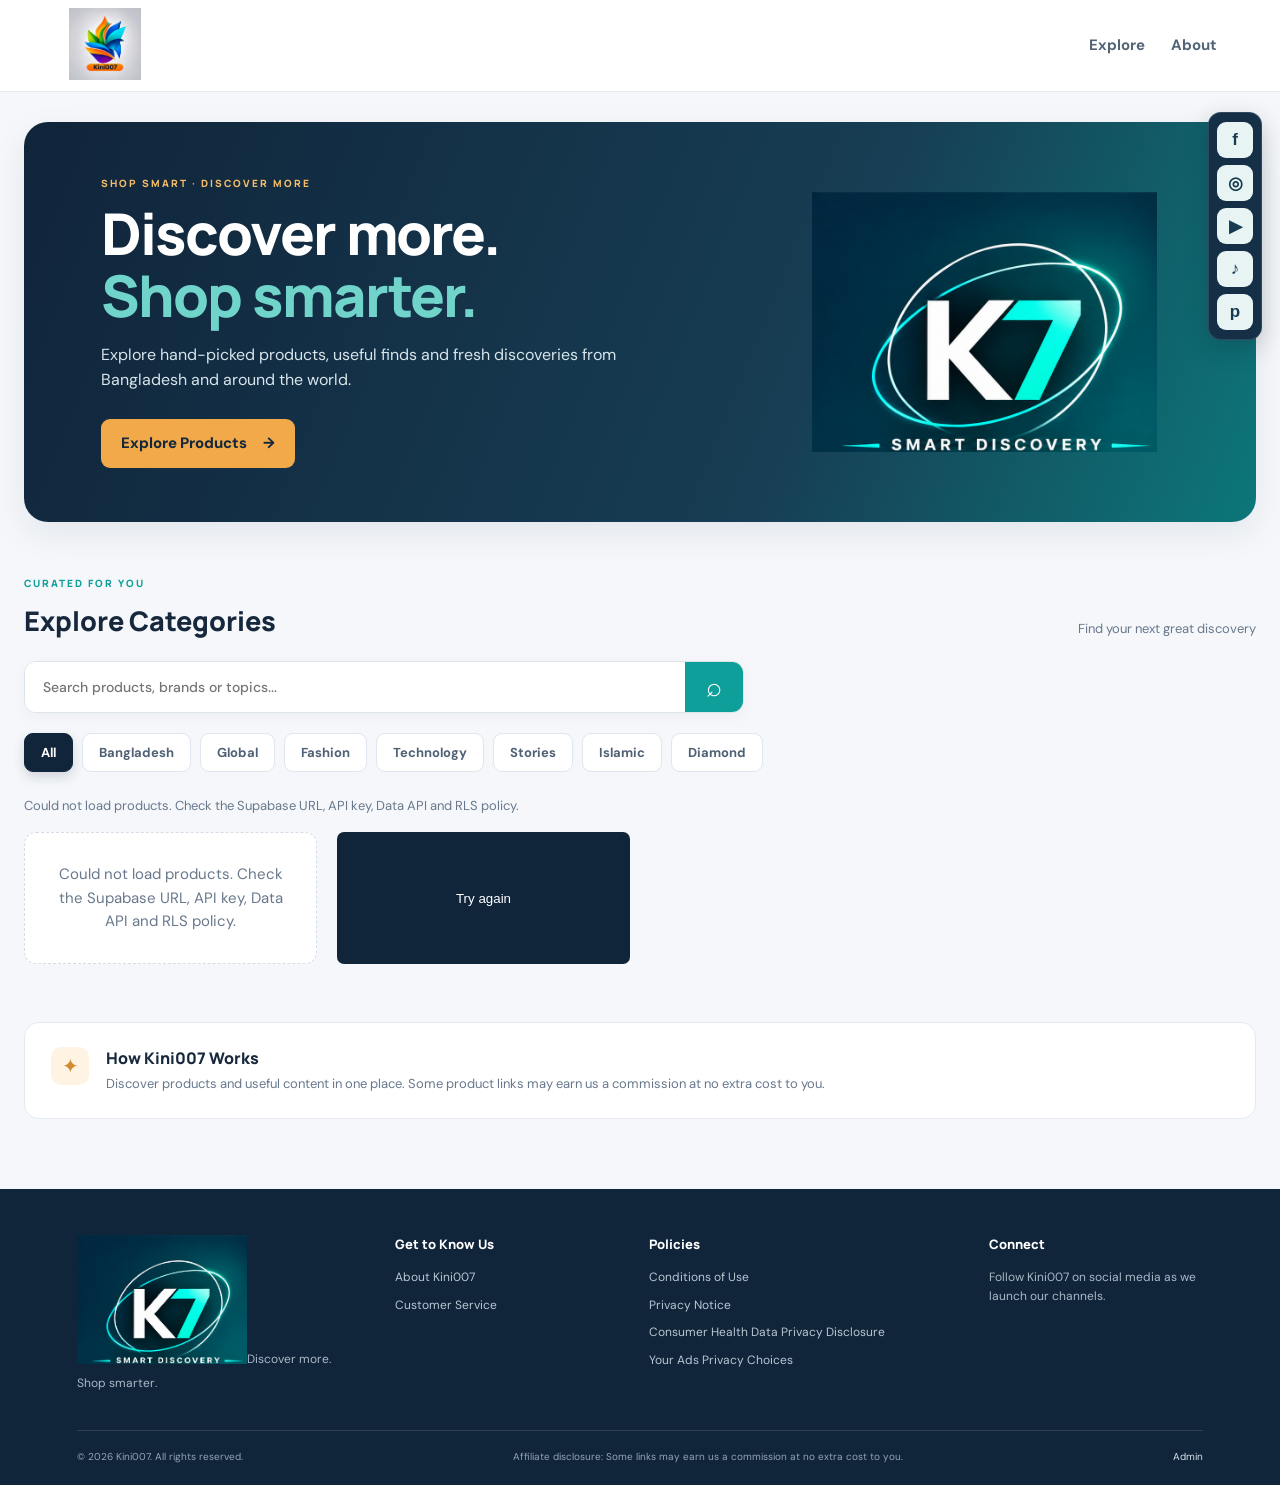
==== index.html @ abf1314f "Update Kini007 K7 branding" ====
<!doctype html>
<html lang="en">
<head>
<meta charset="utf-8">
<meta name="viewport" content="width=device-width,initial-scale=1">
<meta name="theme-color" content="#10243a">
<meta name="description" content="Kini007 — discover products, deals and useful finds from Bangladesh and around the world.">
<link rel="manifest" href="manifest.json">
<link rel="icon" href="icon.svg" type="image/svg+xml">
<link rel="stylesheet" href="style.css">
<title>Kini007 | Smart Discovery</title>
<meta name="robots" content="index, follow">
<link rel="canonical" href="https://titu007123.github.io/kini007/">
<meta property="og:type" content="website">
<meta property="og:title" content="Kini007 | Smart Discovery">
<meta property="og:description" content="Discover more. Shop smarter.">
<meta property="og:url" content="https://titu007123.github.io/kini007/">
<meta property="og:site_name" content="Kini007">
<meta name="twitter:card" content="summary">
<meta name="twitter:title" content="Kini007 | Smart Discovery">
<meta name="twitter:description" content="Discover more. Shop smarter.">
</head>
<body>
<header class="topbar">
  <a class="brand" href="#" aria-label="Kini007 Home">
    <img class="brand-logo" src="logo.png" alt="Kini007">
    <span class="brand-tagline">SMART DISCOVERY</span>
  </a>
  <div class="header-actions">
    <a class="header-link" href="#discover">Explore</a>
    <a class="header-link" href="#footer">About</a>
    <button id="installBtn" class="install" hidden>Install App</button>
  </div>
</header>

<section class="hero">
  <div class="hero-copy">
    <p class="eyebrow">SHOP SMART · DISCOVER MORE</p>
    <h1>Discover more.<br><span>Shop smarter.</span></h1>
    <p>Explore hand-picked products, useful finds and fresh discoveries from Bangladesh and around the world.</p>
    <a class="hero-cta" href="#discover">Explore Products <span aria-hidden="true">→</span></a>
  </div>
  <div class="hero-art" aria-label="Kini007 primary K7 logo">
    <img class="hero-primary-logo" src="primary-logo.png" alt="K7 — Smart Discovery">
  </div>
</section>

<main id="discover" class="content-shell">
  <div class="section-head">
    <div><p class="eyebrow">CURATED FOR YOU</p><h2>Explore Categories</h2></div>
    <span class="section-note">Find your next great discovery</span>
  </div>
  <div class="searchrow">
    <input id="search" type="search" placeholder="Search products, brands or topics..." aria-label="Search products">
    <button id="searchBtn" aria-label="Search">⌕</button>
  </div>
  <nav class="tabs" aria-label="Product categories">
    <button class="tab active" data-cat="all">All</button>
    <button class="tab" data-cat="bd">Bangladesh</button>
    <button class="tab" data-cat="global">Global</button>
    <button class="tab" data-cat="fashion">Fashion</button>
    <button class="tab" data-cat="tech">Technology</button>
    <button class="tab" data-cat="stories">Stories</button>
    <button class="tab" data-cat="islamic">Islamic</button>
    <button class="tab" data-cat="diamond">Diamond</button>
  </nav>
  <p id="dataStatus" class="data-status" role="status" aria-live="polite">Loading products…</p>
  <p id="resultCount" class="result-count" aria-live="polite"></p>
  <div id="grid" class="grid"></div>

  <section id="ebaySection" class="ebay-section" hidden>
    <div class="section-head"><div><p class="eyebrow">GLOBAL MARKETPLACE</p><h2>Products found on eBay</h2></div></div>
    <p id="ebayStatus" class="data-status" role="status" aria-live="polite"></p>
    <div id="ebayGrid" class="grid"></div>
  </section>

  <section class="notice">
    <div class="notice-icon">✦</div>
    <div><h3>How Kini007 Works</h3><p>Discover products and useful content in one place. Some product links may earn us a commission at no extra cost to you.</p></div>
  </section>
</main>

<aside class="social-rail" aria-label="Kini007 social media">
  <span class="social-label">FOLLOW US</span>
  <a class="social-icon facebook" href="#" aria-label="Facebook — coming soon" title="Facebook — coming soon">f</a>
  <a class="social-icon instagram" href="#" aria-label="Instagram — coming soon" title="Instagram — coming soon">◎</a>
  <a class="social-icon youtube" href="#" aria-label="YouTube — coming soon" title="YouTube — coming soon">▶</a>
  <a class="social-icon tiktok" href="#" aria-label="TikTok — coming soon" title="TikTok — coming soon">♪</a>
  <a class="social-icon pinterest" href="#" aria-label="Pinterest — coming soon" title="Pinterest — coming soon">p</a>
</aside>

<footer id="footer" class="site-footer">
  <div class="footer-main">
    <div class="footer-brand"><img src="primary-logo.png" alt="Kini007 Primary Logo"><span>Discover more. Shop smarter.</span></div>
    <div class="footer-column"><h3>Get to Know Us</h3><a href="#footer">About Kini007</a><a href="#footer">Customer Service</a></div>
    <div class="footer-column"><h3>Policies</h3><a href="#footer">Conditions of Use</a><a href="#footer">Privacy Notice</a><a href="#footer">Consumer Health Data Privacy Disclosure</a><a href="#footer">Your Ads Privacy Choices</a></div>
    <div class="footer-column"><h3>Connect</h3><p>Follow Kini007 on social media as we launch our channels.</p></div>
  </div>
  <div class="footer-bottom">
    <span>© <span id="year"></span> Kini007. All rights reserved.</span>
    <span>Affiliate disclosure: Some links may earn us a commission at no extra cost to you.</span>
    <a href="admin.html" class="admin-entry">Admin</a>
  </div>
</footer>

<script src="supabase-config.js"></script>
<script src="app.js"></script>
</body></html>
---- style.css ----
@import url('https://fonts.googleapis.com/css2?family=DM+Sans:wght@400;500;600;700;800&family=Manrope:wght@500;600;700;800&display=swap');
:root{--ink:#17283d;--muted:#68788c;--navy:#10243a;--teal:#0e9f9a;--gold:#f2a94a;--paper:#f5f7fa;--line:#e4eaf0;--shadow:0 12px 34px rgba(16,36,58,.08)}
*{box-sizing:border-box}html{scroll-behavior:smooth}body{margin:0;background:var(--paper);color:var(--ink);font:15px/1.55 'DM Sans',Arial,sans-serif}a{color:inherit;text-decoration:none}
.topbar{height:92px;padding:10px clamp(20px,5vw,76px);display:flex;align-items:center;justify-content:space-between;background:#fff;border-bottom:1px solid var(--line)}.brand{display:flex;flex-direction:column;align-items:flex-start}.brand-logo{width:88px;height:62px;object-fit:contain}.brand-tagline{font:800 9px Manrope,sans-serif;letter-spacing:2.4px;color:var(--navy)}.header-actions{display:flex;gap:26px;align-items:center}.header-link{font-weight:700;color:#536477}.header-link:hover{color:var(--teal)}.install{border:0;border-radius:9px;padding:11px 17px;background:var(--navy);color:#fff;font-weight:700}
.hero{min-height:365px;margin:30px auto 54px;width:min(1320px,calc(100% - 48px));border-radius:24px;background:linear-gradient(112deg,#10243a,#173e54 64%,#0c7779);color:#fff;padding:54px clamp(28px,6vw,78px);display:flex;align-items:center;justify-content:space-between;position:relative;overflow:hidden;box-shadow:var(--shadow)}.hero-copy{max-width:620px;position:relative;z-index:2}.eyebrow{font:800 10px Manrope,sans-serif;letter-spacing:2px;color:var(--teal);margin:0 0 12px}.hero .eyebrow{color:#f6bd69}.hero h1{font:800 clamp(34px,4.5vw,58px)/1.08 Manrope,sans-serif;letter-spacing:-1.8px;margin:0 0 17px}.hero h1 span{color:#71d4ca}.hero-copy>p:not(.eyebrow){font-size:16px;color:#d8e5eb;max-width:540px;margin:0 0 26px}.hero-cta{display:inline-flex;gap:16px;padding:13px 20px;border-radius:9px;background:var(--gold);color:#14283b;font-weight:800}.hero-art{width:330px;height:250px;position:relative;display:grid;place-items:center;flex-shrink:0}.hero-mark{font:800 140px Manrope,sans-serif;color:rgba(255,255,255,.14);letter-spacing:-12px}.hero-mark span{color:rgba(105,218,205,.28)}.hero-caption{position:absolute;bottom:18px;font:800 10px Manrope,sans-serif;letter-spacing:4px;color:rgba(255,255,255,.45)}.hero-orbit{position:absolute;border:1px solid rgba(255,255,255,.15);border-radius:50%;transform:rotate(-25deg)}.orbit-one{width:260px;height:150px}.orbit-two{width:210px;height:220px;transform:rotate(35deg)}
.content-shell{width:min(1320px,calc(100% - 48px));margin:0 auto 70px}.section-head{display:flex;align-items:end;justify-content:space-between;margin-bottom:18px}.section-head h2{font:800 27px Manrope,sans-serif;margin:0}.section-note{color:var(--muted);font-size:13px}.searchrow{display:flex;max-width:720px;margin:22px 0 20px;background:#fff;border:1px solid #dce4eb;border-radius:12px;overflow:hidden;box-shadow:0 4px 14px rgba(16,36,58,.04)}.searchrow input{flex:1;min-width:0;border:0;outline:0;padding:16px 18px;font:500 14px 'DM Sans',sans-serif}.searchrow button{width:58px;border:0;background:var(--teal);color:white;font-size:27px;cursor:pointer}.tabs{display:flex;gap:9px;flex-wrap:wrap;margin:0 0 24px}.tab{border:1px solid #dfe6ed;background:#fff;color:#506176;border-radius:9px;padding:10px 16px;font:700 13px 'DM Sans',sans-serif;cursor:pointer}.tab.active{background:var(--navy);border-color:var(--navy);color:#fff;box-shadow:0 5px 12px rgba(16,36,58,.16)}.data-status,.result-count{color:var(--muted);font-size:13px}.result-count{font-weight:700;margin:16px 0}.grid{display:grid;grid-template-columns:repeat(4,minmax(0,1fr));gap:20px}.card{background:#fff;border:1px solid var(--line);border-radius:15px;overflow:hidden;box-shadow:0 4px 15px rgba(16,36,58,.035);transition:.2s;min-width:0}.card:hover{transform:translateY(-4px);box-shadow:var(--shadow)}.art,.image-art{height:190px;background:#f0f3f6;display:grid;place-items:center}.image-art{padding:15px}.product-image{width:100%;height:100%;object-fit:contain}.card-body{padding:15px 16px 18px}.badge{display:inline-block;background:#eaf5f4;color:#187d79;border-radius:5px;padding:4px 7px;font-size:10px;font-weight:800;text-transform:uppercase;letter-spacing:.6px}.card-body h3{font:700 14px/1.4 'DM Sans',sans-serif;color:#1c2d41;margin:10px 0 7px;display:-webkit-box;-webkit-line-clamp:2;-webkit-box-orient:vertical;overflow:hidden;min-height:39px}.card-body p{font-size:12px;line-height:1.5;color:#748295;margin:0 0 12px;display:-webkit-box;-webkit-line-clamp:2;-webkit-box-orient:vertical;overflow:hidden}.product-price{font:800 16px Manrope,sans-serif;color:var(--navy);margin:10px 0}.product-link{display:inline-flex;margin-top:8px;background:var(--navy);color:#fff;border-radius:7px;padding:9px 13px;font-size:12px;font-weight:800}.product-link.disabled{background:#edf1f4;color:#8995a2}.empty{padding:30px;background:#fff;border:1px dashed #d4dde6;border-radius:12px;color:var(--muted);text-align:center}.retry-button{padding:9px 14px;border:0;border-radius:7px;background:var(--navy);color:#fff}.ebay-section{margin-top:48px}.notice{display:flex;gap:17px;align-items:flex-start;margin-top:58px;padding:24px 26px;background:#fff;border:1px solid var(--line);border-radius:15px}.notice-icon{width:38px;height:38px;display:grid;place-items:center;border-radius:10px;background:#fff4e4;color:#d18a2e;font-size:20px}.notice h3{font:800 16px Manrope,sans-serif;margin:0 0 5px}.notice p{margin:0;color:var(--muted);font-size:13px}
.social-rail{position:fixed;right:14px;top:42%;z-index:10;display:flex;flex-direction:column;align-items:center;gap:9px;padding:12px 8px;background:#fff;border:1px solid var(--line);border-radius:18px;box-shadow:0 8px 28px rgba(16,36,58,.12)}.social-label{writing-mode:vertical-rl;transform:rotate(180deg);font:800 8px Manrope,sans-serif;letter-spacing:1.5px;color:#91a0af;margin-bottom:4px}.social-icon{width:34px;height:34px;border-radius:50%;display:grid;place-items:center;background:#eef2f6;color:#25384d;font:bold 17px Arial}.social-icon:hover{transform:translateY(-2px);background:var(--teal);color:#fff}
.site-footer{background:#10243a;color:#d7e1e8;padding:46px clamp(24px,6vw,82px) 20px}.footer-main{max-width:1320px;margin:auto;display:grid;grid-template-columns:1.3fr 1fr 1.4fr 1fr;gap:40px;padding-bottom:36px}.footer-brand img{width:100px;height:68px;object-fit:contain;background:#fff;border-radius:9px}.footer-brand p{font:800 9px Manrope,sans-serif;letter-spacing:2px;color:#fff;margin:8px 0 3px}.footer-brand span,.footer-column p{font-size:12px;color:#aab9c6}.footer-column h3{font:800 13px Manrope,sans-serif;color:#fff;margin:0 0 15px}.footer-column a{display:block;color:#b9c7d2;font-size:12px;margin:9px 0}.footer-column a:hover{color:#72d5ca}.footer-bottom{max-width:1320px;margin:auto;padding-top:18px;border-top:1px solid rgba(255,255,255,.13);display:flex;gap:18px;align-items:center;justify-content:space-between;flex-wrap:wrap;color:#93a5b4;font-size:10px}.admin-entry{color:#d8e4ec}
@media(max-width:1050px){.grid{grid-template-columns:repeat(3,minmax(0,1fr))}.footer-main{grid-template-columns:repeat(2,1fr)}.hero-art{width:250px}}
@media(max-width:700px){.topbar{height:78px;padding:8px 18px}.brand-logo{width:72px;height:48px}.header-actions{gap:14px}.header-link{font-size:12px}.hero{width:calc(100% - 28px);margin:16px auto 36px;min-height:320px;padding:34px 25px}.hero-art{display:none}.hero h1{font-size:38px}.content-shell{width:calc(100% - 28px)}.section-head h2{font-size:23px}.section-note{display:none}.grid{grid-template-columns:repeat(2,minmax(0,1fr));gap:12px}.art,.image-art{height:150px}.card-body{padding:12px}.card-body h3{font-size:13px;min-height:37px}.card-body p{font-size:11px}.social-rail{position:static;flex-direction:row;justify-content:center;margin:0 auto 24px;width:max-content;max-width:calc(100% - 24px);padding:8px 12px}.social-label{writing-mode:initial;transform:none;margin:0 4px 0 0}.footer-main{grid-template-columns:1fr 1fr;gap:26px}.site-footer{padding:34px 22px 18px}}
@media(max-width:380px){.tab{padding:9px 11px;font-size:12px}.hero h1{font-size:33px}}


/* ===== Layout correction: product cards and compact social dock ===== */
.card {
  display: flex;
  flex-direction: column;
  min-height: 100%;
  isolation: isolate;
}
.card > .image-art,
.card > .art {
  height: 220px !important;
  min-height: 220px;
  max-height: 220px;
  flex: 0 0 220px;
  overflow: hidden;
  position: relative;
  background: #f3f6f8;
}
.card .image-art {
  display: flex;
  align-items: center;
  justify-content: center;
  padding: 14px;
}
.card .product-image {
  display: block;
  width: 100%;
  height: 100%;
  max-width: 100%;
  max-height: 100%;
  object-fit: contain;
  object-position: center;
}
.card .card-body {
  position: relative;
  z-index: 1;
  display: flex;
  flex-direction: column;
  flex: 1 1 auto;
  min-width: 0;
  background: #fff;
  padding: 15px 16px 18px;
}
.card .card-body h3 {
  position: static;
  font-size: 14px;
  line-height: 1.38;
  font-weight: 700;
  margin: 9px 0 7px;
  min-height: 39px;
  overflow-wrap: anywhere;
}
.card .card-body p {
  position: static;
  margin: 0 0 10px;
  color: #748295;
}
.card .product-price { margin-top: auto; padding-top: 8px; }

.social-rail {
  position: fixed !important;
  top: 112px !important;
  right: 18px !important;
  left: auto !important;
  bottom: auto !important;
  width: 54px;
  height: auto;
  display: grid !important;
  grid-template-columns: 1fr;
  justify-items: center;
  gap: 7px;
  padding: 9px 7px;
  border: 1px solid rgba(255,255,255,.12);
  border-radius: 13px;
  background: #142f46;
  box-shadow: 0 8px 24px rgba(12,31,48,.22);
}
.social-rail .social-label { display: none; }
.social-rail .social-icon {
  width: 36px;
  height: 36px;
  display: grid;
  place-items: center;
  border-radius: 9px;
  background: #e8f4f3;
  color: #173b50;
  font-size: 17px;
  box-shadow: none;
}
.social-rail .social-icon:hover {
  background: #13a39b;
  color: #fff;
  transform: translateY(-1px);
}
@media (max-width: 700px) {
  .card > .image-art,
  .card > .art {
    height: 155px !important;
    min-height: 155px;
    max-height: 155px;
    flex-basis: 155px;
  }
  .social-rail {
    position: fixed !important;
    top: 88px !important;
    right: 10px !important;
    width: 46px;
    padding: 6px 5px;
    gap: 5px;
    margin: 0;
    z-index: 20;
  }
  .social-rail .social-icon { width: 32px; height: 32px; }
}

/* Kini007 brand teal: View Product buttons */
.card .product-link {
  background: #10606A !important;
  color: #ffffff !important;
  border: 1px solid #10606A;
}
.card .product-link:hover {
  background: #0C5059 !important;
  border-color: #0C5059;
  color: #ffffff !important;
}

/* Kini007 official dual-logo system */
.brand { width: 255px; height: 72px; justify-content: center; }
.brand-logo { width: 100%; height: 70px; max-height: 70px; object-fit: contain; object-position: left center; }
.brand-tagline { display:none !important; }
.hero-art { width: 360px; height: 260px; display:flex; align-items:center; justify-content:center; overflow:hidden; }
.hero-primary-logo { width:100%; height:100%; object-fit:contain; border-radius:16px; }
.footer-brand img { width:118px; height:118px; object-fit:contain; border-radius:14px; background:#10243a; }
.footer-brand p { display:none; }
@media(max-width:700px) {
  .brand { width:190px; height:60px; }
  .brand-logo { height:58px; }
  .hero-art { display:none; }
  .footer-brand img { width:96px; height:96px; }
}

/* Final K7 logo implementation */
.brand { width: 280px; height: 76px; display:flex; align-items:center; justify-content:flex-start; }
.brand-logo { width: 270px; height: 72px; max-height:72px; object-fit:contain; object-position:left center; }
.brand-tagline { display:none !important; }
.hero-art { width: 390px; height: 260px; display:flex; align-items:center; justify-content:center; overflow:hidden; flex-shrink:0; }
.hero-primary-logo { display:block; width:100%; height:100%; object-fit:contain; border-radius:12px; }
.footer-brand img { width:170px; height:auto; max-height:140px; object-fit:contain; background:transparent; border-radius:0; }
.footer-brand p { display:none !important; }
@media(max-width:700px) {
  .brand { width:210px; height:62px; }
  .brand-logo { width:205px; height:60px; }
  .hero-art { display:none; }
  .footer-brand img { width:145px; max-height:120px; }
}
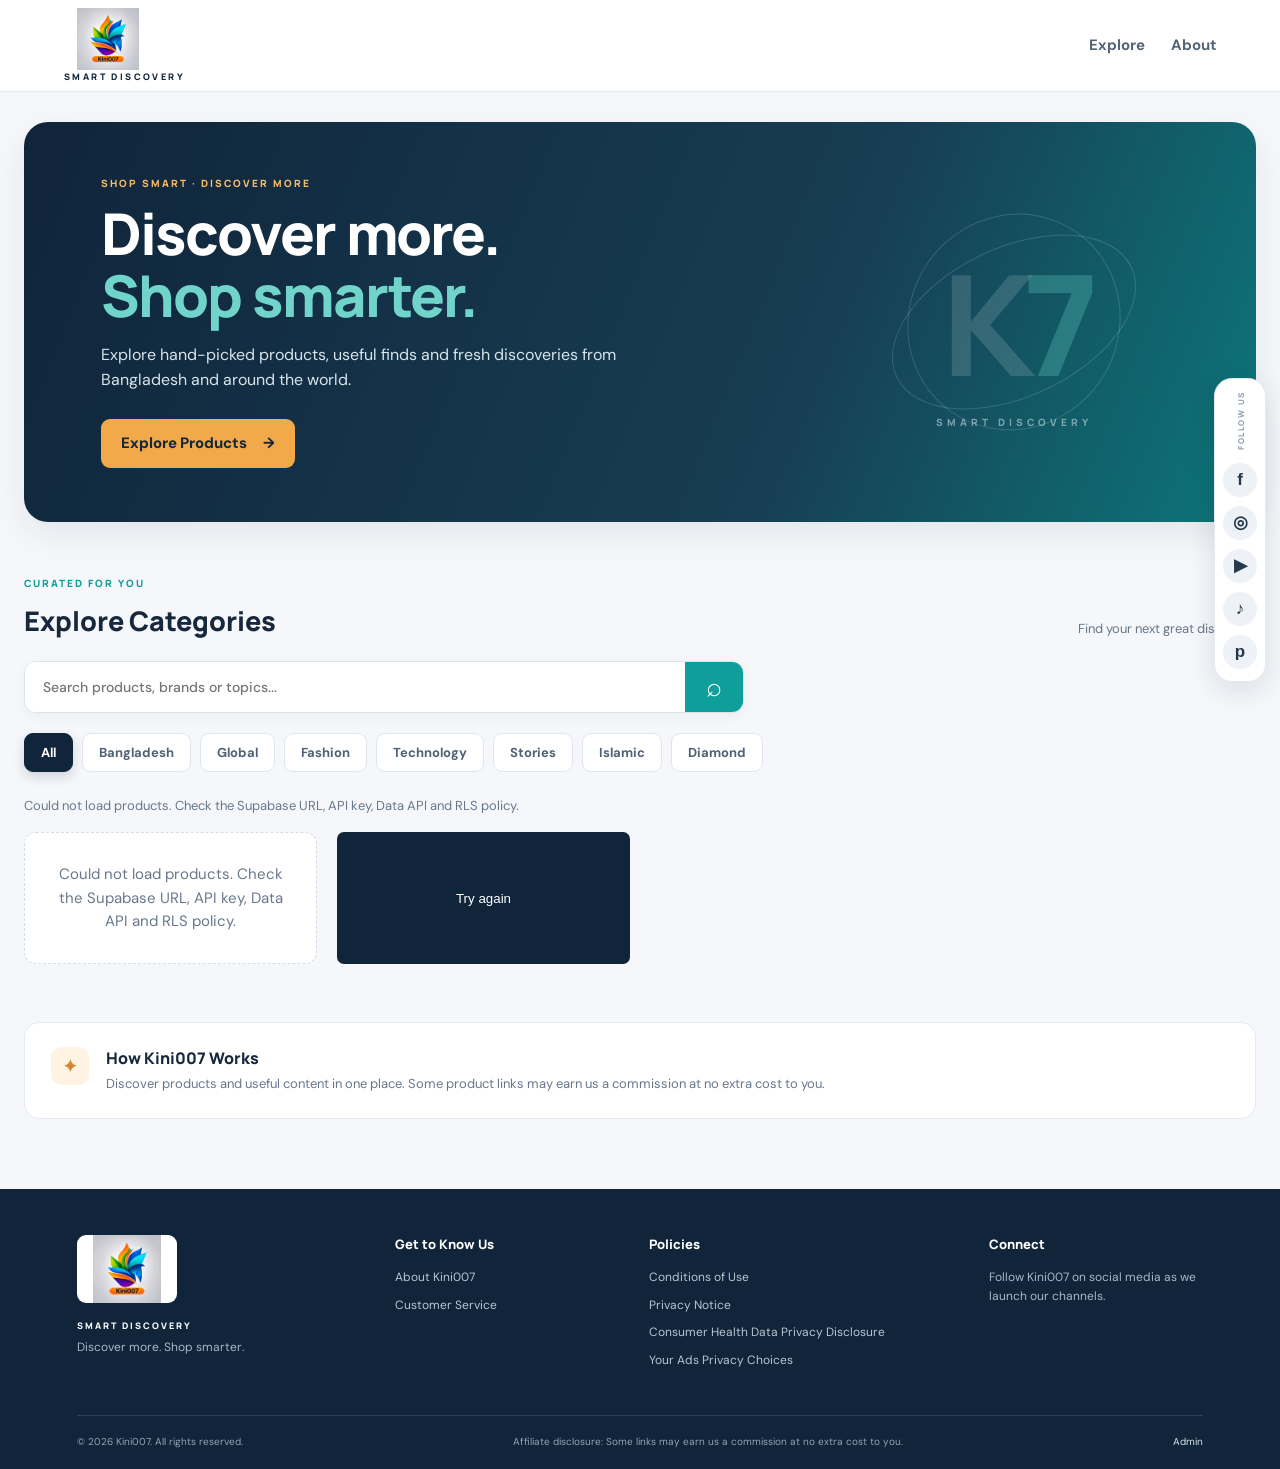
==== commit 0aa9e202: "Add files via upload" ====
--- a/index.html
+++ b/index.html
@@ -40,8 +40,10 @@
     <p>Explore hand-picked products, useful finds and fresh discoveries from Bangladesh and around the world.</p>
     <a class="hero-cta" href="#discover">Explore Products <span aria-hidden="true">→</span></a>
   </div>
-  <div class="hero-art" aria-label="Kini007 primary K7 logo">
-    <img class="hero-primary-logo" src="primary-logo.png" alt="K7 — Smart Discovery">
+  <div class="hero-art" aria-hidden="true">
+    <div class="hero-orbit orbit-one"></div><div class="hero-orbit orbit-two"></div>
+    <div class="hero-mark">K<span>7</span></div>
+    <div class="hero-caption">SMART DISCOVERY</div>
   </div>
 </section>
 
@@ -91,7 +93,7 @@
 
 <footer id="footer" class="site-footer">
   <div class="footer-main">
-    <div class="footer-brand"><img src="primary-logo.png" alt="Kini007 Primary Logo"><span>Discover more. Shop smarter.</span></div>
+    <div class="footer-brand"><img src="logo.png" alt="Kini007"><p>SMART DISCOVERY</p><span>Discover more. Shop smarter.</span></div>
     <div class="footer-column"><h3>Get to Know Us</h3><a href="#footer">About Kini007</a><a href="#footer">Customer Service</a></div>
     <div class="footer-column"><h3>Policies</h3><a href="#footer">Conditions of Use</a><a href="#footer">Privacy Notice</a><a href="#footer">Consumer Health Data Privacy Disclosure</a><a href="#footer">Your Ads Privacy Choices</a></div>
     <div class="footer-column"><h3>Connect</h3><p>Follow Kini007 on social media as we launch our channels.</p></div>
--- a/style.css
+++ b/style.css
@@ -9,160 +9,3 @@
 @media(max-width:1050px){.grid{grid-template-columns:repeat(3,minmax(0,1fr))}.footer-main{grid-template-columns:repeat(2,1fr)}.hero-art{width:250px}}
 @media(max-width:700px){.topbar{height:78px;padding:8px 18px}.brand-logo{width:72px;height:48px}.header-actions{gap:14px}.header-link{font-size:12px}.hero{width:calc(100% - 28px);margin:16px auto 36px;min-height:320px;padding:34px 25px}.hero-art{display:none}.hero h1{font-size:38px}.content-shell{width:calc(100% - 28px)}.section-head h2{font-size:23px}.section-note{display:none}.grid{grid-template-columns:repeat(2,minmax(0,1fr));gap:12px}.art,.image-art{height:150px}.card-body{padding:12px}.card-body h3{font-size:13px;min-height:37px}.card-body p{font-size:11px}.social-rail{position:static;flex-direction:row;justify-content:center;margin:0 auto 24px;width:max-content;max-width:calc(100% - 24px);padding:8px 12px}.social-label{writing-mode:initial;transform:none;margin:0 4px 0 0}.footer-main{grid-template-columns:1fr 1fr;gap:26px}.site-footer{padding:34px 22px 18px}}
 @media(max-width:380px){.tab{padding:9px 11px;font-size:12px}.hero h1{font-size:33px}}
-
-
-/* ===== Layout correction: product cards and compact social dock ===== */
-.card {
-  display: flex;
-  flex-direction: column;
-  min-height: 100%;
-  isolation: isolate;
-}
-.card > .image-art,
-.card > .art {
-  height: 220px !important;
-  min-height: 220px;
-  max-height: 220px;
-  flex: 0 0 220px;
-  overflow: hidden;
-  position: relative;
-  background: #f3f6f8;
-}
-.card .image-art {
-  display: flex;
-  align-items: center;
-  justify-content: center;
-  padding: 14px;
-}
-.card .product-image {
-  display: block;
-  width: 100%;
-  height: 100%;
-  max-width: 100%;
-  max-height: 100%;
-  object-fit: contain;
-  object-position: center;
-}
-.card .card-body {
-  position: relative;
-  z-index: 1;
-  display: flex;
-  flex-direction: column;
-  flex: 1 1 auto;
-  min-width: 0;
-  background: #fff;
-  padding: 15px 16px 18px;
-}
-.card .card-body h3 {
-  position: static;
-  font-size: 14px;
-  line-height: 1.38;
-  font-weight: 700;
-  margin: 9px 0 7px;
-  min-height: 39px;
-  overflow-wrap: anywhere;
-}
-.card .card-body p {
-  position: static;
-  margin: 0 0 10px;
-  color: #748295;
-}
-.card .product-price { margin-top: auto; padding-top: 8px; }
-
-.social-rail {
-  position: fixed !important;
-  top: 112px !important;
-  right: 18px !important;
-  left: auto !important;
-  bottom: auto !important;
-  width: 54px;
-  height: auto;
-  display: grid !important;
-  grid-template-columns: 1fr;
-  justify-items: center;
-  gap: 7px;
-  padding: 9px 7px;
-  border: 1px solid rgba(255,255,255,.12);
-  border-radius: 13px;
-  background: #142f46;
-  box-shadow: 0 8px 24px rgba(12,31,48,.22);
-}
-.social-rail .social-label { display: none; }
-.social-rail .social-icon {
-  width: 36px;
-  height: 36px;
-  display: grid;
-  place-items: center;
-  border-radius: 9px;
-  background: #e8f4f3;
-  color: #173b50;
-  font-size: 17px;
-  box-shadow: none;
-}
-.social-rail .social-icon:hover {
-  background: #13a39b;
-  color: #fff;
-  transform: translateY(-1px);
-}
-@media (max-width: 700px) {
-  .card > .image-art,
-  .card > .art {
-    height: 155px !important;
-    min-height: 155px;
-    max-height: 155px;
-    flex-basis: 155px;
-  }
-  .social-rail {
-    position: fixed !important;
-    top: 88px !important;
-    right: 10px !important;
-    width: 46px;
-    padding: 6px 5px;
-    gap: 5px;
-    margin: 0;
-    z-index: 20;
-  }
-  .social-rail .social-icon { width: 32px; height: 32px; }
-}
-
-/* Kini007 brand teal: View Product buttons */
-.card .product-link {
-  background: #10606A !important;
-  color: #ffffff !important;
-  border: 1px solid #10606A;
-}
-.card .product-link:hover {
-  background: #0C5059 !important;
-  border-color: #0C5059;
-  color: #ffffff !important;
-}
-
-/* Kini007 official dual-logo system */
-.brand { width: 255px; height: 72px; justify-content: center; }
-.brand-logo { width: 100%; height: 70px; max-height: 70px; object-fit: contain; object-position: left center; }
-.brand-tagline { display:none !important; }
-.hero-art { width: 360px; height: 260px; display:flex; align-items:center; justify-content:center; overflow:hidden; }
-.hero-primary-logo { width:100%; height:100%; object-fit:contain; border-radius:16px; }
-.footer-brand img { width:118px; height:118px; object-fit:contain; border-radius:14px; background:#10243a; }
-.footer-brand p { display:none; }
-@media(max-width:700px) {
-  .brand { width:190px; height:60px; }
-  .brand-logo { height:58px; }
-  .hero-art { display:none; }
-  .footer-brand img { width:96px; height:96px; }
-}
-
-/* Final K7 logo implementation */
-.brand { width: 280px; height: 76px; display:flex; align-items:center; justify-content:flex-start; }
-.brand-logo { width: 270px; height: 72px; max-height:72px; object-fit:contain; object-position:left center; }
-.brand-tagline { display:none !important; }
-.hero-art { width: 390px; height: 260px; display:flex; align-items:center; justify-content:center; overflow:hidden; flex-shrink:0; }
-.hero-primary-logo { display:block; width:100%; height:100%; object-fit:contain; border-radius:12px; }
-.footer-brand img { width:170px; height:auto; max-height:140px; object-fit:contain; background:transparent; border-radius:0; }
-.footer-brand p { display:none !important; }
-@media(max-width:700px) {
-  .brand { width:210px; height:62px; }
-  .brand-logo { width:205px; height:60px; }
-  .hero-art { display:none; }
-  .footer-brand img { width:145px; max-height:120px; }
-}
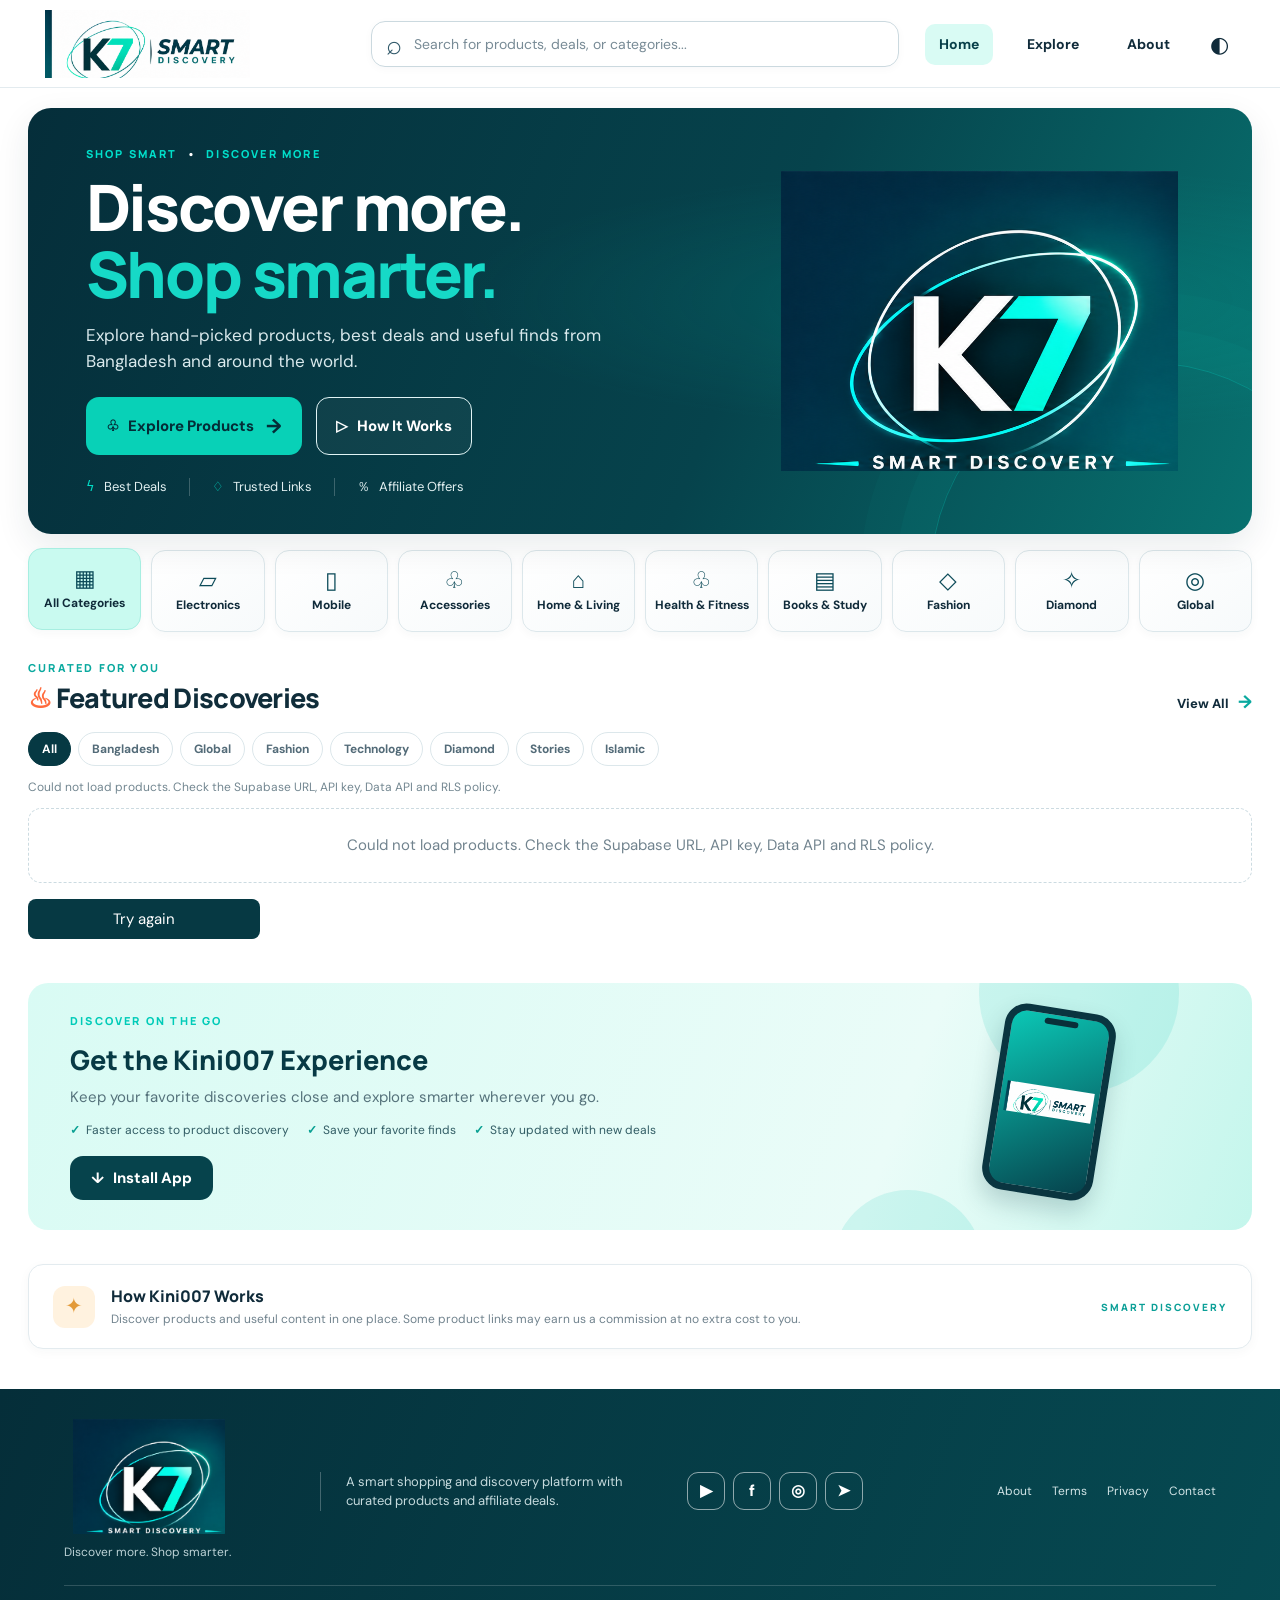
==== commit 602cc770: "Add files via upload" ====
--- a/index.html
+++ b/index.html
@@ -3,14 +3,14 @@
 <head>
 <meta charset="utf-8">
 <meta name="viewport" content="width=device-width,initial-scale=1">
-<meta name="theme-color" content="#10243a">
-<meta name="description" content="Kini007 — discover products, deals and useful finds from Bangladesh and around the world.">
+<meta name="theme-color" content="#073b45">
+<meta name="description" content="Kini007 — Smart Discovery. Discover products, useful finds and affiliate deals from Bangladesh and around the world.">
+<title>Kini007 | Smart Discovery</title>
+<link rel="canonical" href="https://titu007123.github.io/kini007/">
 <link rel="manifest" href="manifest.json">
 <link rel="icon" href="icon.svg" type="image/svg+xml">
 <link rel="stylesheet" href="style.css">
-<title>Kini007 | Smart Discovery</title>
 <meta name="robots" content="index, follow">
-<link rel="canonical" href="https://titu007123.github.io/kini007/">
 <meta property="og:type" content="website">
 <meta property="og:title" content="Kini007 | Smart Discovery">
 <meta property="og:description" content="Discover more. Shop smarter.">
@@ -21,90 +21,126 @@
 <meta name="twitter:description" content="Discover more. Shop smarter.">
 </head>
 <body>
-<header class="topbar">
+<header class="site-header">
   <a class="brand" href="#" aria-label="Kini007 Home">
-    <img class="brand-logo" src="logo.png" alt="Kini007">
-    <span class="brand-tagline">SMART DISCOVERY</span>
+    <img src="secondary-logo.png" alt="K7 Kini007 Smart Discovery" class="brand-logo">
   </a>
-  <div class="header-actions">
-    <a class="header-link" href="#discover">Explore</a>
-    <a class="header-link" href="#footer">About</a>
-    <button id="installBtn" class="install" hidden>Install App</button>
-  </div>
+  <form class="header-search" role="search" onsubmit="return false">
+    <span class="search-symbol" aria-hidden="true">⌕</span>
+    <input id="search" type="search" placeholder="Search for products, deals, or categories..." aria-label="Search products">
+    <button id="searchBtn" type="button" aria-label="Search">Search</button>
+  </form>
+  <nav class="main-nav" aria-label="Main navigation">
+    <a class="nav-active" href="#">Home</a>
+    <a href="#discover">Explore</a>
+    <a href="#about">About</a>
+    <button class="theme-toggle" type="button" aria-label="Color theme">◐</button>
+    <button id="installBtn" class="install-btn" hidden>↓ <span>Install App</span></button>
+  </nav>
 </header>
 
+<main>
 <section class="hero">
-  <div class="hero-copy">
-    <p class="eyebrow">SHOP SMART · DISCOVER MORE</p>
+  <div class="hero-content">
+    <p class="eyebrow">SHOP SMART <span>•</span> DISCOVER MORE</p>
     <h1>Discover more.<br><span>Shop smarter.</span></h1>
-    <p>Explore hand-picked products, useful finds and fresh discoveries from Bangladesh and around the world.</p>
-    <a class="hero-cta" href="#discover">Explore Products <span aria-hidden="true">→</span></a>
+    <p class="hero-description">Explore hand-picked products, best deals and useful finds from Bangladesh and around the world.</p>
+    <div class="hero-actions">
+      <a class="button button-primary" href="#discover">♧ &nbsp; Explore Products <span>→</span></a>
+      <a class="button button-outline" href="#about">▷ &nbsp; How It Works</a>
+    </div>
+    <div class="trust-points">
+      <span>ϟ &nbsp; Best Deals</span><i></i><span>♢ &nbsp; Trusted Links</span><i></i><span>％ &nbsp; Affiliate Offers</span>
+    </div>
   </div>
-  <div class="hero-art" aria-hidden="true">
-    <div class="hero-orbit orbit-one"></div><div class="hero-orbit orbit-two"></div>
-    <div class="hero-mark">K<span>7</span></div>
-    <div class="hero-caption">SMART DISCOVERY</div>
+  <div class="hero-brand-art">
+    <img src="primary-logo.png" alt="K7 Smart Discovery primary logo">
   </div>
 </section>
 
-<main id="discover" class="content-shell">
-  <div class="section-head">
-    <div><p class="eyebrow">CURATED FOR YOU</p><h2>Explore Categories</h2></div>
-    <span class="section-note">Find your next great discovery</span>
+<section class="category-strip" aria-label="Shop by category">
+  <button class="tab category-tile active" data-cat="all"><span>▦</span><b>All Categories</b></button>
+  <button class="tab category-tile" data-cat="tech"><span>▱</span><b>Electronics</b></button>
+  <button class="tab category-tile" data-cat="mobile"><span>▯</span><b>Mobile</b></button>
+  <button class="tab category-tile" data-cat="accessories"><span>♧</span><b>Accessories</b></button>
+  <button class="tab category-tile" data-cat="home"><span>⌂</span><b>Home & Living</b></button>
+  <button class="tab category-tile" data-cat="health"><span>♧</span><b>Health & Fitness</b></button>
+  <button class="tab category-tile" data-cat="books"><span>▤</span><b>Books & Study</b></button>
+  <button class="tab category-tile" data-cat="fashion"><span>◇</span><b>Fashion</b></button>
+  <button class="tab category-tile" data-cat="diamond"><span>✧</span><b>Diamond</b></button>
+  <button class="tab category-tile" data-cat="global"><span>◎</span><b>Global</b></button>
+</section>
+
+<section id="discover" class="products-section">
+  <div class="section-heading">
+    <div><p class="eyebrow dark-eyebrow">CURATED FOR YOU</p><h2><span class="flame">♨</span> Featured Discoveries</h2></div>
+    <a href="#discover" class="view-all">View All <span>→</span></a>
   </div>
-  <div class="searchrow">
-    <input id="search" type="search" placeholder="Search products, brands or topics..." aria-label="Search products">
-    <button id="searchBtn" aria-label="Search">⌕</button>
+  <div class="product-tools">
+    <div class="category-pills" aria-label="Product filters">
+      <button class="tab filter-pill active" data-cat="all">All</button>
+      <button class="tab filter-pill" data-cat="bd">Bangladesh</button>
+      <button class="tab filter-pill" data-cat="global">Global</button>
+      <button class="tab filter-pill" data-cat="fashion">Fashion</button>
+      <button class="tab filter-pill" data-cat="tech">Technology</button>
+      <button class="tab filter-pill" data-cat="diamond">Diamond</button>
+      <button class="tab filter-pill" data-cat="stories">Stories</button>
+      <button class="tab filter-pill" data-cat="islamic">Islamic</button>
+    </div>
+    <span id="resultCount" class="result-count"></span>
   </div>
-  <nav class="tabs" aria-label="Product categories">
-    <button class="tab active" data-cat="all">All</button>
-    <button class="tab" data-cat="bd">Bangladesh</button>
-    <button class="tab" data-cat="global">Global</button>
-    <button class="tab" data-cat="fashion">Fashion</button>
-    <button class="tab" data-cat="tech">Technology</button>
-    <button class="tab" data-cat="stories">Stories</button>
-    <button class="tab" data-cat="islamic">Islamic</button>
-    <button class="tab" data-cat="diamond">Diamond</button>
-  </nav>
   <p id="dataStatus" class="data-status" role="status" aria-live="polite">Loading products…</p>
-  <p id="resultCount" class="result-count" aria-live="polite"></p>
-  <div id="grid" class="grid"></div>
+  <div id="grid" class="product-grid"></div>
+</section>
 
-  <section id="ebaySection" class="ebay-section" hidden>
-    <div class="section-head"><div><p class="eyebrow">GLOBAL MARKETPLACE</p><h2>Products found on eBay</h2></div></div>
-    <p id="ebayStatus" class="data-status" role="status" aria-live="polite"></p>
-    <div id="ebayGrid" class="grid"></div>
-  </section>
+<section id="ebaySection" class="ebay-section" hidden>
+  <div class="section-heading"><div><p class="eyebrow dark-eyebrow">GLOBAL MARKETPLACE</p><h2>More results from eBay</h2></div></div>
+  <p id="ebayStatus" class="data-status" role="status" aria-live="polite"></p>
+  <div id="ebayGrid" class="product-grid"></div>
+</section>
 
-  <section class="notice">
-    <div class="notice-icon">✦</div>
-    <div><h3>How Kini007 Works</h3><p>Discover products and useful content in one place. Some product links may earn us a commission at no extra cost to you.</p></div>
-  </section>
+<section class="app-promo">
+  <div class="app-promo-copy">
+    <p class="eyebrow">DISCOVER ON THE GO</p>
+    <h2>Get the Kini007 Experience</h2>
+    <p>Keep your favorite discoveries close and explore smarter wherever you go.</p>
+    <ul><li>Faster access to product discovery</li><li>Save your favorite finds</li><li>Stay updated with new deals</li></ul>
+    <button class="button button-dark" id="promoInstall" type="button">↓ &nbsp; Install App</button>
+  </div>
+  <div class="app-device" aria-hidden="true"><div class="device-camera"></div><img src="secondary-logo.png" alt=""></div>
+  <div class="promo-shape shape-one"></div><div class="promo-shape shape-two"></div>
+</section>
+
+<section id="about" class="about-strip">
+  <div class="about-icon">✦</div><div><h3>How Kini007 Works</h3><p>Discover products and useful content in one place. Some product links may earn us a commission at no extra cost to you.</p></div>
+  <div class="about-badge">SMART DISCOVERY</div>
+</section>
 </main>
 
-<aside class="social-rail" aria-label="Kini007 social media">
-  <span class="social-label">FOLLOW US</span>
-  <a class="social-icon facebook" href="#" aria-label="Facebook — coming soon" title="Facebook — coming soon">f</a>
-  <a class="social-icon instagram" href="#" aria-label="Instagram — coming soon" title="Instagram — coming soon">◎</a>
-  <a class="social-icon youtube" href="#" aria-label="YouTube — coming soon" title="YouTube — coming soon">▶</a>
-  <a class="social-icon tiktok" href="#" aria-label="TikTok — coming soon" title="TikTok — coming soon">♪</a>
-  <a class="social-icon pinterest" href="#" aria-label="Pinterest — coming soon" title="Pinterest — coming soon">p</a>
-</aside>
-
-<footer id="footer" class="site-footer">
+<footer class="site-footer">
   <div class="footer-main">
-    <div class="footer-brand"><img src="logo.png" alt="Kini007"><p>SMART DISCOVERY</p><span>Discover more. Shop smarter.</span></div>
-    <div class="footer-column"><h3>Get to Know Us</h3><a href="#footer">About Kini007</a><a href="#footer">Customer Service</a></div>
-    <div class="footer-column"><h3>Policies</h3><a href="#footer">Conditions of Use</a><a href="#footer">Privacy Notice</a><a href="#footer">Consumer Health Data Privacy Disclosure</a><a href="#footer">Your Ads Privacy Choices</a></div>
-    <div class="footer-column"><h3>Connect</h3><p>Follow Kini007 on social media as we launch our channels.</p></div>
+    <div class="footer-brand"><img src="primary-logo.png" alt="Kini007 K7 Primary Logo"><p>Discover more. Shop smarter.</p></div>
+    <div class="footer-description">A smart shopping and discovery platform with curated products and affiliate deals.</div>
+    <div class="footer-social" aria-label="Kini007 social media">
+      <span class="footer-social-title">FOLLOW KINI007</span>
+      <a href="#" aria-label="YouTube">▶</a><a href="#" aria-label="Facebook">f</a><a href="#" aria-label="Instagram">◎</a><a href="#" aria-label="Telegram">➤</a>
+    </div>
+    <div class="footer-links"><a href="#about">About</a><a href="#footer-terms">Terms</a><a href="#footer-privacy">Privacy</a><a href="#footer-contact">Contact</a></div>
   </div>
-  <div class="footer-bottom">
-    <span>© <span id="year"></span> Kini007. All rights reserved.</span>
-    <span>Affiliate disclosure: Some links may earn us a commission at no extra cost to you.</span>
-    <a href="admin.html" class="admin-entry">Admin</a>
-  </div>
+  <div class="footer-bottom"><span>© <span id="year"></span> Kini007. All rights reserved.</span><span>Affiliate disclosure: Some links may earn us a commission at no extra cost to you.</span><a href="admin.html">Admin</a></div>
 </footer>
 
 <script src="supabase-config.js"></script>
 <script src="app.js"></script>
-</body></html>
+<script>
+  document.querySelectorAll(".category-tile, .filter-pill").forEach(button => {
+    button.addEventListener("click", () => {
+      document.querySelectorAll(".category-tile, .filter-pill").forEach(item => item.classList.remove("active"));
+      document.querySelectorAll('[data-cat="' + button.dataset.cat + '"]').forEach(item => item.classList.add("active"));
+    });
+  });
+  document.querySelector(".theme-toggle")?.addEventListener("click", () => document.body.classList.toggle("dark-mode"));
+  document.querySelector("#promoInstall")?.addEventListener("click", () => document.querySelector("#installBtn")?.click());
+</script>
+</body>
+</html>
--- a/style.css
+++ b/style.css
@@ -1,11 +1,14 @@
 @import url('https://fonts.googleapis.com/css2?family=DM+Sans:wght@400;500;600;700;800&family=Manrope:wght@500;600;700;800&display=swap');
-:root{--ink:#17283d;--muted:#68788c;--navy:#10243a;--teal:#0e9f9a;--gold:#f2a94a;--paper:#f5f7fa;--line:#e4eaf0;--shadow:0 12px 34px rgba(16,36,58,.08)}
-*{box-sizing:border-box}html{scroll-behavior:smooth}body{margin:0;background:var(--paper);color:var(--ink);font:15px/1.55 'DM Sans',Arial,sans-serif}a{color:inherit;text-decoration:none}
-.topbar{height:92px;padding:10px clamp(20px,5vw,76px);display:flex;align-items:center;justify-content:space-between;background:#fff;border-bottom:1px solid var(--line)}.brand{display:flex;flex-direction:column;align-items:flex-start}.brand-logo{width:88px;height:62px;object-fit:contain}.brand-tagline{font:800 9px Manrope,sans-serif;letter-spacing:2.4px;color:var(--navy)}.header-actions{display:flex;gap:26px;align-items:center}.header-link{font-weight:700;color:#536477}.header-link:hover{color:var(--teal)}.install{border:0;border-radius:9px;padding:11px 17px;background:var(--navy);color:#fff;font-weight:700}
-.hero{min-height:365px;margin:30px auto 54px;width:min(1320px,calc(100% - 48px));border-radius:24px;background:linear-gradient(112deg,#10243a,#173e54 64%,#0c7779);color:#fff;padding:54px clamp(28px,6vw,78px);display:flex;align-items:center;justify-content:space-between;position:relative;overflow:hidden;box-shadow:var(--shadow)}.hero-copy{max-width:620px;position:relative;z-index:2}.eyebrow{font:800 10px Manrope,sans-serif;letter-spacing:2px;color:var(--teal);margin:0 0 12px}.hero .eyebrow{color:#f6bd69}.hero h1{font:800 clamp(34px,4.5vw,58px)/1.08 Manrope,sans-serif;letter-spacing:-1.8px;margin:0 0 17px}.hero h1 span{color:#71d4ca}.hero-copy>p:not(.eyebrow){font-size:16px;color:#d8e5eb;max-width:540px;margin:0 0 26px}.hero-cta{display:inline-flex;gap:16px;padding:13px 20px;border-radius:9px;background:var(--gold);color:#14283b;font-weight:800}.hero-art{width:330px;height:250px;position:relative;display:grid;place-items:center;flex-shrink:0}.hero-mark{font:800 140px Manrope,sans-serif;color:rgba(255,255,255,.14);letter-spacing:-12px}.hero-mark span{color:rgba(105,218,205,.28)}.hero-caption{position:absolute;bottom:18px;font:800 10px Manrope,sans-serif;letter-spacing:4px;color:rgba(255,255,255,.45)}.hero-orbit{position:absolute;border:1px solid rgba(255,255,255,.15);border-radius:50%;transform:rotate(-25deg)}.orbit-one{width:260px;height:150px}.orbit-two{width:210px;height:220px;transform:rotate(35deg)}
-.content-shell{width:min(1320px,calc(100% - 48px));margin:0 auto 70px}.section-head{display:flex;align-items:end;justify-content:space-between;margin-bottom:18px}.section-head h2{font:800 27px Manrope,sans-serif;margin:0}.section-note{color:var(--muted);font-size:13px}.searchrow{display:flex;max-width:720px;margin:22px 0 20px;background:#fff;border:1px solid #dce4eb;border-radius:12px;overflow:hidden;box-shadow:0 4px 14px rgba(16,36,58,.04)}.searchrow input{flex:1;min-width:0;border:0;outline:0;padding:16px 18px;font:500 14px 'DM Sans',sans-serif}.searchrow button{width:58px;border:0;background:var(--teal);color:white;font-size:27px;cursor:pointer}.tabs{display:flex;gap:9px;flex-wrap:wrap;margin:0 0 24px}.tab{border:1px solid #dfe6ed;background:#fff;color:#506176;border-radius:9px;padding:10px 16px;font:700 13px 'DM Sans',sans-serif;cursor:pointer}.tab.active{background:var(--navy);border-color:var(--navy);color:#fff;box-shadow:0 5px 12px rgba(16,36,58,.16)}.data-status,.result-count{color:var(--muted);font-size:13px}.result-count{font-weight:700;margin:16px 0}.grid{display:grid;grid-template-columns:repeat(4,minmax(0,1fr));gap:20px}.card{background:#fff;border:1px solid var(--line);border-radius:15px;overflow:hidden;box-shadow:0 4px 15px rgba(16,36,58,.035);transition:.2s;min-width:0}.card:hover{transform:translateY(-4px);box-shadow:var(--shadow)}.art,.image-art{height:190px;background:#f0f3f6;display:grid;place-items:center}.image-art{padding:15px}.product-image{width:100%;height:100%;object-fit:contain}.card-body{padding:15px 16px 18px}.badge{display:inline-block;background:#eaf5f4;color:#187d79;border-radius:5px;padding:4px 7px;font-size:10px;font-weight:800;text-transform:uppercase;letter-spacing:.6px}.card-body h3{font:700 14px/1.4 'DM Sans',sans-serif;color:#1c2d41;margin:10px 0 7px;display:-webkit-box;-webkit-line-clamp:2;-webkit-box-orient:vertical;overflow:hidden;min-height:39px}.card-body p{font-size:12px;line-height:1.5;color:#748295;margin:0 0 12px;display:-webkit-box;-webkit-line-clamp:2;-webkit-box-orient:vertical;overflow:hidden}.product-price{font:800 16px Manrope,sans-serif;color:var(--navy);margin:10px 0}.product-link{display:inline-flex;margin-top:8px;background:var(--navy);color:#fff;border-radius:7px;padding:9px 13px;font-size:12px;font-weight:800}.product-link.disabled{background:#edf1f4;color:#8995a2}.empty{padding:30px;background:#fff;border:1px dashed #d4dde6;border-radius:12px;color:var(--muted);text-align:center}.retry-button{padding:9px 14px;border:0;border-radius:7px;background:var(--navy);color:#fff}.ebay-section{margin-top:48px}.notice{display:flex;gap:17px;align-items:flex-start;margin-top:58px;padding:24px 26px;background:#fff;border:1px solid var(--line);border-radius:15px}.notice-icon{width:38px;height:38px;display:grid;place-items:center;border-radius:10px;background:#fff4e4;color:#d18a2e;font-size:20px}.notice h3{font:800 16px Manrope,sans-serif;margin:0 0 5px}.notice p{margin:0;color:var(--muted);font-size:13px}
-.social-rail{position:fixed;right:14px;top:42%;z-index:10;display:flex;flex-direction:column;align-items:center;gap:9px;padding:12px 8px;background:#fff;border:1px solid var(--line);border-radius:18px;box-shadow:0 8px 28px rgba(16,36,58,.12)}.social-label{writing-mode:vertical-rl;transform:rotate(180deg);font:800 8px Manrope,sans-serif;letter-spacing:1.5px;color:#91a0af;margin-bottom:4px}.social-icon{width:34px;height:34px;border-radius:50%;display:grid;place-items:center;background:#eef2f6;color:#25384d;font:bold 17px Arial}.social-icon:hover{transform:translateY(-2px);background:var(--teal);color:#fff}
-.site-footer{background:#10243a;color:#d7e1e8;padding:46px clamp(24px,6vw,82px) 20px}.footer-main{max-width:1320px;margin:auto;display:grid;grid-template-columns:1.3fr 1fr 1.4fr 1fr;gap:40px;padding-bottom:36px}.footer-brand img{width:100px;height:68px;object-fit:contain;background:#fff;border-radius:9px}.footer-brand p{font:800 9px Manrope,sans-serif;letter-spacing:2px;color:#fff;margin:8px 0 3px}.footer-brand span,.footer-column p{font-size:12px;color:#aab9c6}.footer-column h3{font:800 13px Manrope,sans-serif;color:#fff;margin:0 0 15px}.footer-column a{display:block;color:#b9c7d2;font-size:12px;margin:9px 0}.footer-column a:hover{color:#72d5ca}.footer-bottom{max-width:1320px;margin:auto;padding-top:18px;border-top:1px solid rgba(255,255,255,.13);display:flex;gap:18px;align-items:center;justify-content:space-between;flex-wrap:wrap;color:#93a5b4;font-size:10px}.admin-entry{color:#d8e4ec}
-@media(max-width:1050px){.grid{grid-template-columns:repeat(3,minmax(0,1fr))}.footer-main{grid-template-columns:repeat(2,1fr)}.hero-art{width:250px}}
-@media(max-width:700px){.topbar{height:78px;padding:8px 18px}.brand-logo{width:72px;height:48px}.header-actions{gap:14px}.header-link{font-size:12px}.hero{width:calc(100% - 28px);margin:16px auto 36px;min-height:320px;padding:34px 25px}.hero-art{display:none}.hero h1{font-size:38px}.content-shell{width:calc(100% - 28px)}.section-head h2{font-size:23px}.section-note{display:none}.grid{grid-template-columns:repeat(2,minmax(0,1fr));gap:12px}.art,.image-art{height:150px}.card-body{padding:12px}.card-body h3{font-size:13px;min-height:37px}.card-body p{font-size:11px}.social-rail{position:static;flex-direction:row;justify-content:center;margin:0 auto 24px;width:max-content;max-width:calc(100% - 24px);padding:8px 12px}.social-label{writing-mode:initial;transform:none;margin:0 4px 0 0}.footer-main{grid-template-columns:1fr 1fr;gap:26px}.site-footer{padding:34px 22px 18px}}
-@media(max-width:380px){.tab{padding:9px 11px;font-size:12px}.hero h1{font-size:33px}}
+:root{--ink:#102b3a;--muted:#687d89;--deep:#063943;--deep2:#07535b;--teal:#00cbb8;--teal2:#0aa99f;--mint:#d9fbf4;--gold:#f2a34a;--paper:#f6f9fb;--line:#e3ebef;--white:#fff;--shadow:0 12px 34px rgba(8,45,57,.09)}
+*{box-sizing:border-box}html{scroll-behavior:smooth}body{margin:0;background:#fff;color:var(--ink);font:15px/1.5 'DM Sans',Arial,sans-serif}a{color:inherit;text-decoration:none}button,input{font:inherit}
+.site-header{height:88px;padding:10px clamp(20px,3.5vw,56px);display:grid;grid-template-columns:300px minmax(260px,1fr) auto;gap:26px;align-items:center;background:#fff;border-bottom:1px solid var(--line);position:relative;z-index:5}.brand{display:flex;align-items:center;min-width:0}.brand-logo{width:270px;height:68px;object-fit:contain;object-position:left center}.header-search{height:46px;max-width:570px;width:100%;display:flex;align-items:center;border:1px solid #cbd9df;border-radius:14px;padding:0 14px;box-shadow:0 2px 8px rgba(10,45,60,.03)}.search-symbol{font-size:27px;line-height:1;color:#31596a;margin-right:10px}.header-search input{flex:1;min-width:0;border:0;outline:0;color:var(--ink);font-size:14px}.header-search input::placeholder{color:#788b96}.header-search button{display:none}.main-nav{display:flex;align-items:center;gap:20px;white-space:nowrap}.main-nav>a{font-weight:700;font-size:14px;padding:10px 14px;border-radius:10px}.main-nav>a:hover,.main-nav .nav-active{background:var(--mint);color:#073f49}.theme-toggle{border:0;background:transparent;font-size:22px;color:var(--ink);cursor:pointer}.install-btn{border:0;border-radius:12px;background:var(--deep);color:#fff;padding:13px 18px;font-weight:800;cursor:pointer}
+.hero{width:calc(100% - 56px);max-width:1600px;min-height:395px;margin:20px auto 16px;padding:38px clamp(30px,4.5vw,68px);border-radius:23px;overflow:hidden;display:flex;align-items:center;justify-content:space-between;gap:20px;position:relative;background:radial-gradient(ellipse at 80% 45%,rgba(0,199,181,.17),transparent 40%),linear-gradient(112deg,#052e3a 0%,#06434c 58%,#08716f 100%);color:#fff;box-shadow:var(--shadow)}.hero:after{content:"";position:absolute;right:-110px;bottom:-260px;width:430px;height:430px;border:1px solid rgba(0,222,204,.25);border-radius:50%;box-shadow:0 0 0 34px rgba(0,222,204,.035),0 0 0 70px rgba(0,222,204,.025)}.hero-content{position:relative;z-index:2;max-width:640px}.eyebrow{font:800 11px 'Manrope',sans-serif;letter-spacing:2.2px;color:var(--teal);margin:0 0 13px}.hero .eyebrow{color:#00e0cb}.hero .eyebrow span{color:#fff;padding:0 5px}.hero h1{font:800 clamp(42px,5vw,64px)/1.04 'Manrope',sans-serif;letter-spacing:-2.2px;margin:0 0 15px}.hero h1 span{color:#16d9c7}.hero-description{font-size:17px;line-height:1.55;color:#d9e9ec;max-width:550px;margin:0 0 22px}.hero-actions{display:flex;gap:14px;flex-wrap:wrap}.button{display:inline-flex;align-items:center;justify-content:center;gap:8px;border-radius:13px;padding:13px 19px;font-weight:800;border:1px solid transparent;cursor:pointer}.button-primary{background:#08d1b7;color:#042d37}.button-primary:hover{background:#31e2ce}.button-primary span{font-size:20px;margin-left:4px}.button-outline{border-color:#e1f4f5;color:#fff;background:rgba(255,255,255,.04)}.trust-points{display:flex;gap:22px;align-items:center;margin-top:22px;color:#e2f0f1;font-size:13px}.trust-points span:first-letter{color:#00ddc7}.trust-points i{height:18px;width:1px;background:rgba(255,255,255,.22)}.hero-brand-art{width:min(39%,430px);height:300px;display:flex;align-items:center;justify-content:center;position:relative;z-index:1}.hero-brand-art img{width:100%;height:100%;object-fit:contain;border-radius:14px;mix-blend-mode:screen}
+.category-strip{width:calc(100% - 56px);max-width:1600px;margin:0 auto 28px;display:grid;grid-template-columns:repeat(10,minmax(0,1fr));gap:10px}.category-tile{min-height:82px;padding:9px 6px;border:1px solid #dce7eb;border-radius:14px;background:linear-gradient(145deg,#fff,#f7fafb);display:flex;flex-direction:column;align-items:center;justify-content:center;gap:3px;color:var(--ink);cursor:pointer;box-shadow:0 3px 10px rgba(10,45,60,.035);transition:.18s}.category-tile span{font-size:23px;line-height:1.1;color:#0c4b59}.category-tile b{font-size:12px;font-weight:700}.category-tile:hover,.category-tile.active{background:#c9faf0;border-color:#a7eee1;transform:translateY(-2px)}
+.products-section,.ebay-section{width:calc(100% - 56px);max-width:1600px;margin:0 auto 44px}.section-heading{display:flex;align-items:end;justify-content:space-between;margin-bottom:16px}.section-heading h2{font:800 27px 'Manrope',sans-serif;letter-spacing:-.7px;margin:0;color:#102d3a}.dark-eyebrow{color:#0aa99f;margin-bottom:4px}.flame{color:#ff6b3d}.view-all{font-weight:800;font-size:13px}.view-all span{color:var(--teal2);font-size:18px;margin-left:6px}.product-tools{display:flex;align-items:center;justify-content:space-between;gap:15px;margin-bottom:12px}.category-pills{display:flex;gap:7px;flex-wrap:wrap}.filter-pill{border:1px solid #dce7eb;background:#fff;color:#536b78;border-radius:999px;padding:7px 13px;font-size:12px;font-weight:700;cursor:pointer}.filter-pill.active,.filter-pill:hover{background:var(--deep);border-color:var(--deep);color:#fff}.result-count{font-size:12px;font-weight:700;color:#71838c;white-space:nowrap}.data-status{color:#738791;font-size:12px;margin:8px 0 12px}.product-grid{display:grid;grid-template-columns:repeat(5,minmax(0,1fr));gap:16px}.card{min-width:0;display:flex;flex-direction:column;overflow:hidden;border:1px solid #e2eaee;border-radius:15px;background:#fff;box-shadow:0 4px 14px rgba(10,45,60,.045);transition:transform .18s,box-shadow .18s}.card:hover{transform:translateY(-3px);box-shadow:var(--shadow)}.card>.art{height:175px;min-height:175px;flex:0 0 175px;background:#f0f5f7;display:flex;align-items:center;justify-content:center;overflow:hidden}.card>.image-art{padding:10px}.product-image{width:100%;height:100%;object-fit:contain;display:block}.image-fallback{font-size:40px}.card-body{padding:12px 13px 14px;display:flex;flex-direction:column;flex:1;min-width:0}.badge{display:inline-block;align-self:flex-start;max-width:100%;overflow:hidden;text-overflow:ellipsis;white-space:nowrap;padding:4px 7px;border-radius:6px;background:#e5f7f4;color:#087d79;font-size:9px;font-weight:800;letter-spacing:.4px;text-transform:uppercase}.card-body h3{font:700 13px/1.4 'DM Sans',sans-serif;color:#142f3e;margin:8px 0 5px;display:-webkit-box;-webkit-line-clamp:2;-webkit-box-orient:vertical;overflow:hidden;min-height:36px}.card-body p{font-size:11px;line-height:1.45;color:#71838e;margin:0 0 8px;display:-webkit-box;-webkit-line-clamp:2;-webkit-box-orient:vertical;overflow:hidden;min-height:31px}.product-price{font:800 17px 'Manrope',sans-serif;color:#102d3a;margin:auto 0 10px;padding-top:6px}.product-link{display:inline-flex;align-items:center;justify-content:center;align-self:flex-start;padding:8px 13px;border-radius:999px;background:#0b9e98;color:#fff;font-size:11px;font-weight:800;transition:.18s}.product-link:hover{background:#087c78}.product-link.disabled{background:#edf2f4;color:#82929a}.empty{grid-column:1/-1;padding:25px;text-align:center;background:#fff;border:1px dashed #ccdbe1;border-radius:13px;color:#71838e}.retry-button{padding:9px 14px;background:var(--deep);color:#fff;border:0;border-radius:8px}.ebay-section{margin-top:35px}
+.app-promo{max-width:1600px;width:calc(100% - 56px);margin:0 auto 34px;min-height:235px;border-radius:20px;overflow:hidden;position:relative;padding:30px 42px;background:linear-gradient(110deg,#d9fbf4,#eafcf8 70%,#c4f6ec);display:flex;align-items:center;justify-content:space-between}.app-promo-copy{position:relative;z-index:2;max-width:590px}.app-promo h2{font:800 27px 'Manrope',sans-serif;margin:0 0 8px;color:#073a45}.app-promo-copy>p:not(.eyebrow){color:#55727b;margin:0 0 10px}.app-promo ul{display:flex;gap:18px;flex-wrap:wrap;padding:0;margin:12px 0 17px;list-style:none;color:#315c64;font-size:12px}.app-promo li:before{content:"✓";color:#079f91;font-weight:900;margin-right:6px}.button-dark{background:#06434c;color:#fff;padding:10px 20px}.app-device{width:112px;height:188px;border:7px solid #0a3540;border-radius:22px;background:linear-gradient(150deg,#0bc8b6,#06424c);box-shadow:0 12px 24px rgba(8,55,65,.2);position:absolute;right:12%;top:25px;z-index:1;display:flex;align-items:center;justify-content:center;transform:rotate(9deg)}.app-device img{width:90%;height:80%;object-fit:contain}.device-camera{position:absolute;top:4px;width:34px;height:6px;border-radius:9px;background:#092f39}.promo-shape{position:absolute;border-radius:50%;background:rgba(0,195,174,.13)}.shape-one{width:200px;height:200px;right:6%;top:-90px}.shape-two{width:150px;height:150px;right:22%;bottom:-110px}
+.about-strip{max-width:1600px;width:calc(100% - 56px);margin:0 auto 40px;padding:20px 24px;border:1px solid var(--line);border-radius:15px;background:#fff;display:flex;align-items:center;gap:16px;box-shadow:0 3px 12px rgba(10,45,60,.035)}.about-icon{width:42px;height:42px;border-radius:12px;background:#fff2df;color:#e39a38;display:grid;place-items:center;font-size:21px;flex-shrink:0}.about-strip h3{font:800 16px 'Manrope',sans-serif;margin:0 0 3px}.about-strip p{font-size:12px;color:#71838e;margin:0}.about-badge{margin-left:auto;font:800 10px 'Manrope',sans-serif;letter-spacing:2px;color:#0b9f97;white-space:nowrap}
+.site-footer{background:linear-gradient(110deg,#052e39,#064a52);color:#dcebed;padding:30px clamp(24px,5vw,70px) 16px}.footer-main{max-width:1600px;margin:auto;display:grid;grid-template-columns:230px 1.2fr 1fr auto;gap:26px;align-items:center;padding-bottom:22px}.footer-brand img{width:170px;height:115px;object-fit:contain;border-radius:10px}.footer-brand p{font-size:12px;color:#bcd2d6;margin:2px 0}.footer-description{border-left:1px solid rgba(255,255,255,.25);padding-left:25px;max-width:360px;color:#c5dadd;font-size:13px}.footer-social{display:flex;align-items:center;gap:8px}.footer-social-title{display:none}.footer-social a{width:38px;height:38px;border:1px solid rgba(255,255,255,.55);border-radius:11px;display:grid;place-items:center;font-weight:800;font-size:16px;color:#fff}.footer-social a:hover{background:#0ac7b3;color:#063943}.footer-links{display:flex;gap:20px;font-size:12px;color:#d2e4e6}.footer-links a:hover{color:#10ddc7}.footer-bottom{max-width:1600px;margin:auto;border-top:1px solid rgba(255,255,255,.17);padding-top:12px;display:flex;justify-content:space-between;gap:15px;flex-wrap:wrap;color:#a9c2c7;font-size:10px}.footer-bottom a{color:#fff}
+.dark-mode{background:#0b1f2b;color:#e5f0f2}.dark-mode .products-section,.dark-mode .about-strip{color:#e5f0f2}.dark-mode .card,.dark-mode .about-strip,.dark-mode .category-tile,.dark-mode .header-search{background:#142d3a;border-color:#294653}.dark-mode .card-body h3,.dark-mode .section-heading h2{color:#eaf5f6}.dark-mode .card-body p,.dark-mode .data-status{color:#afc3ca}
+@media(max-width:1200px){.site-header{grid-template-columns:220px minmax(200px,1fr) auto;gap:15px}.brand-logo{width:215px}.main-nav{gap:8px}.category-strip{grid-template-columns:repeat(5,minmax(0,1fr))}.product-grid{grid-template-columns:repeat(4,minmax(0,1fr))}.footer-main{grid-template-columns:180px 1fr 1fr}.footer-links{grid-column:2/-1}}
+@media(max-width:850px){.site-header{height:auto;min-height:78px;grid-template-columns:180px 1fr;gap:10px;padding:9px 18px}.brand-logo{width:175px;height:55px}.header-search{grid-column:1/-1;grid-row:2;max-width:none;height:42px}.main-nav{justify-content:flex-end;gap:6px}.main-nav>a{font-size:12px;padding:8px}.theme-toggle{display:none}.install-btn{padding:9px 11px}.hero{width:calc(100% - 28px);min-height:340px;padding:30px}.hero-brand-art{width:34%;height:230px}.hero h1{font-size:44px}.category-strip,.products-section,.ebay-section,.app-promo,.about-strip{width:calc(100% - 28px)}.category-strip{grid-template-columns:repeat(5,minmax(0,1fr))}.product-grid{grid-template-columns:repeat(3,minmax(0,1fr))}.app-device{right:8%}.footer-main{grid-template-columns:160px 1fr 1fr}.footer-description{font-size:12px}.footer-links{grid-column:1/-1;justify-content:flex-end}}
+@media(max-width:560px){.site-header{grid-template-columns:1fr auto}.brand-logo{width:165px;height:54px}.main-nav{gap:3px}.main-nav>a{padding:7px;font-size:11px}.main-nav>a:nth-child(3){display:none}.install-btn{font-size:11px;padding:9px}.install-btn span{display:none}.header-search{grid-column:1/-1}.hero{min-height:365px;padding:28px 22px;margin-top:14px}.hero-brand-art{display:none}.hero h1{font-size:42px;letter-spacing:-1.5px}.hero-description{font-size:14px}.trust-points{gap:9px;font-size:10px;flex-wrap:wrap}.trust-points i{display:none}.category-strip{grid-template-columns:repeat(3,minmax(0,1fr));gap:7px}.category-tile{min-height:70px}.category-tile b{font-size:11px}.products-section{margin-bottom:30px}.section-heading h2{font-size:22px}.product-tools{align-items:flex-start;flex-direction:column}.product-grid{grid-template-columns:repeat(2,minmax(0,1fr));gap:10px}.card>.art{height:145px;min-height:145px;flex-basis:145px}.card-body{padding:10px}.card-body h3{font-size:12px;min-height:34px}.card-body p{font-size:10px;min-height:29px}.product-price{font-size:15px}.app-promo{padding:24px 20px;min-height:270px}.app-promo h2{font-size:22px;max-width:250px}.app-promo-copy{max-width:100%}.app-promo ul{display:block;line-height:2}.app-device{width:75px;height:130px;right:18px;top:auto;bottom:22px;opacity:.5}.about-strip{align-items:flex-start;padding:16px}.about-badge{display:none}.footer-main{grid-template-columns:1fr 1fr;gap:16px}.footer-brand img{width:130px;height:90px}.footer-description{border:0;padding:0;font-size:11px}.footer-social{grid-column:1/-1}.footer-links{grid-column:1/-1;justify-content:flex-start;flex-wrap:wrap}.footer-bottom{font-size:9px}.footer-bottom span:nth-child(2){width:100%}}
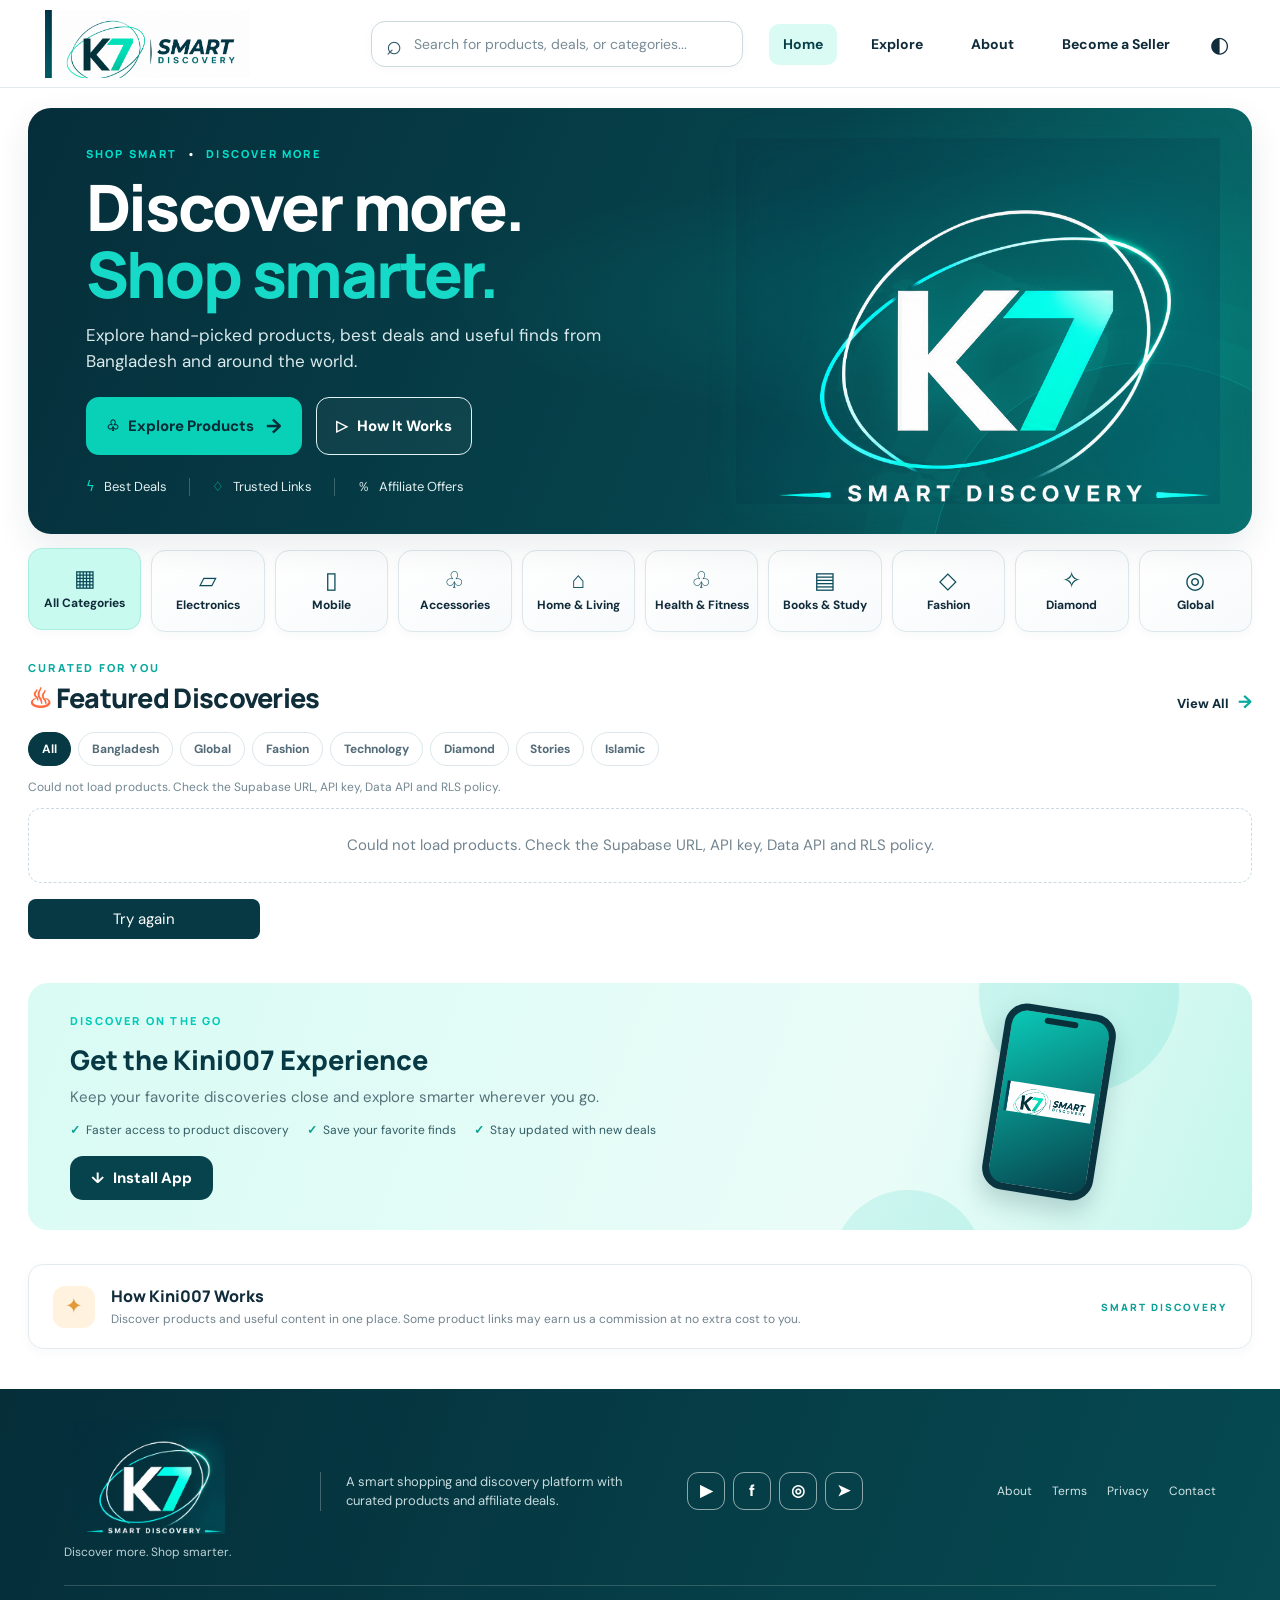
==== commit 01fd8c00: "Update index.html" ====
--- a/index.html
+++ b/index.html
@@ -34,6 +34,7 @@
     <a class="nav-active" href="#">Home</a>
     <a href="#discover">Explore</a>
     <a href="#about">About</a>
+    <a href="seller.html">Become a Seller</a>
     <button class="theme-toggle" type="button" aria-label="Color theme">◐</button>
     <button id="installBtn" class="install-btn" hidden>↓ <span>Install App</span></button>
   </nav>
--- a/style.css
+++ b/style.css
@@ -2,7 +2,9 @@
 :root{--ink:#102b3a;--muted:#687d89;--deep:#063943;--deep2:#07535b;--teal:#00cbb8;--teal2:#0aa99f;--mint:#d9fbf4;--gold:#f2a34a;--paper:#f6f9fb;--line:#e3ebef;--white:#fff;--shadow:0 12px 34px rgba(8,45,57,.09)}
 *{box-sizing:border-box}html{scroll-behavior:smooth}body{margin:0;background:#fff;color:var(--ink);font:15px/1.5 'DM Sans',Arial,sans-serif}a{color:inherit;text-decoration:none}button,input{font:inherit}
 .site-header{height:88px;padding:10px clamp(20px,3.5vw,56px);display:grid;grid-template-columns:300px minmax(260px,1fr) auto;gap:26px;align-items:center;background:#fff;border-bottom:1px solid var(--line);position:relative;z-index:5}.brand{display:flex;align-items:center;min-width:0}.brand-logo{width:270px;height:68px;object-fit:contain;object-position:left center}.header-search{height:46px;max-width:570px;width:100%;display:flex;align-items:center;border:1px solid #cbd9df;border-radius:14px;padding:0 14px;box-shadow:0 2px 8px rgba(10,45,60,.03)}.search-symbol{font-size:27px;line-height:1;color:#31596a;margin-right:10px}.header-search input{flex:1;min-width:0;border:0;outline:0;color:var(--ink);font-size:14px}.header-search input::placeholder{color:#788b96}.header-search button{display:none}.main-nav{display:flex;align-items:center;gap:20px;white-space:nowrap}.main-nav>a{font-weight:700;font-size:14px;padding:10px 14px;border-radius:10px}.main-nav>a:hover,.main-nav .nav-active{background:var(--mint);color:#073f49}.theme-toggle{border:0;background:transparent;font-size:22px;color:var(--ink);cursor:pointer}.install-btn{border:0;border-radius:12px;background:var(--deep);color:#fff;padding:13px 18px;font-weight:800;cursor:pointer}
-.hero{width:calc(100% - 56px);max-width:1600px;min-height:395px;margin:20px auto 16px;padding:38px clamp(30px,4.5vw,68px);border-radius:23px;overflow:hidden;display:flex;align-items:center;justify-content:space-between;gap:20px;position:relative;background:radial-gradient(ellipse at 80% 45%,rgba(0,199,181,.17),transparent 40%),linear-gradient(112deg,#052e3a 0%,#06434c 58%,#08716f 100%);color:#fff;box-shadow:var(--shadow)}.hero:after{content:"";position:absolute;right:-110px;bottom:-260px;width:430px;height:430px;border:1px solid rgba(0,222,204,.25);border-radius:50%;box-shadow:0 0 0 34px rgba(0,222,204,.035),0 0 0 70px rgba(0,222,204,.025)}.hero-content{position:relative;z-index:2;max-width:640px}.eyebrow{font:800 11px 'Manrope',sans-serif;letter-spacing:2.2px;color:var(--teal);margin:0 0 13px}.hero .eyebrow{color:#00e0cb}.hero .eyebrow span{color:#fff;padding:0 5px}.hero h1{font:800 clamp(42px,5vw,64px)/1.04 'Manrope',sans-serif;letter-spacing:-2.2px;margin:0 0 15px}.hero h1 span{color:#16d9c7}.hero-description{font-size:17px;line-height:1.55;color:#d9e9ec;max-width:550px;margin:0 0 22px}.hero-actions{display:flex;gap:14px;flex-wrap:wrap}.button{display:inline-flex;align-items:center;justify-content:center;gap:8px;border-radius:13px;padding:13px 19px;font-weight:800;border:1px solid transparent;cursor:pointer}.button-primary{background:#08d1b7;color:#042d37}.button-primary:hover{background:#31e2ce}.button-primary span{font-size:20px;margin-left:4px}.button-outline{border-color:#e1f4f5;color:#fff;background:rgba(255,255,255,.04)}.trust-points{display:flex;gap:22px;align-items:center;margin-top:22px;color:#e2f0f1;font-size:13px}.trust-points span:first-letter{color:#00ddc7}.trust-points i{height:18px;width:1px;background:rgba(255,255,255,.22)}.hero-brand-art{width:min(39%,430px);height:300px;display:flex;align-items:center;justify-content:center;position:relative;z-index:1}.hero-brand-art img{width:100%;height:100%;object-fit:contain;border-radius:14px;mix-blend-mode:screen}
+.hero{width:calc(100% - 56px);max-width:1600px;min-height:395px;margin:20px auto 16px;padding:38px clamp(30px,4.5vw,68px);border-radius:23px;overflow:hidden;display:flex;align-items:center;justify-content:space-between;gap:20px;position:relative;background:radial-gradient(ellipse at 80% 45%,rgba(0,199,181,.17),transparent 40%),linear-gradient(112deg,#052e3a 0%,#06434c 58%,#08716f 100%);color:#fff;box-shadow:var(--shadow)}.hero:after{content:"";position:absolute;right:-110px;bottom:-260px;width:430px;height:430px;border:1px solid rgba(0,222,204,.25);border-radius:50%;box-shadow:0 0 0 34px rgba(0,222,204,.035),0 0 0 70px rgba(0,222,204,.025)}.hero-content{position:relative;z-index:2;max-width:640px}.eyebrow{font:800 11px 'Manrope',sans-serif;letter-spacing:2.2px;color:var(--teal);margin:0 0 13px}.hero .eyebrow{color:#00e0cb}.hero .eyebrow span{color:#fff;padding:0 5px}.hero h1{font:800 clamp(42px,5vw,64px)/1.04 'Manrope',sans-serif;letter-spacing:-2.2px;margin:0 0 15px}.hero h1 span{color:#16d9c7}.hero-description{font-size:17px;line-height:1.55;color:#d9e9ec;max-width:550px;margin:0 0 22px}.hero-actions{display:flex;gap:14px;flex-wrap:wrap}.button{display:inline-flex;align-items:center;justify-content:center;gap:8px;border-radius:13px;padding:13px 19px;font-weight:800;border:1px solid transparent;cursor:pointer}.button-primary{background:#08d1b7;color:#042d37}.button-primary:hover{background:#31e2ce}.button-primary span{font-size:20px;margin-left:4px}.button-outline{border-color:#e1f4f5;color:#fff;background:rgba(255,255,255,.04)}.trust-points{display:flex;gap:22px;align-items:center;margin-top:22px;color:#e2f0f1;font-size:13px}.trust-points span:first-letter{color:#00ddc7}.trust-points i{height:18px;width:1px;background:rgba(255,255,255,.22)}.hero-brand-art{width:min(39%,500px);height:330px;display:flex;align-items:center;justify-content:center;position:relative;z-index:1;background:transparent;isolation:isolate}
+.hero-brand-art img{width:112%;height:112%;object-fit:contain;border:0;border-radius:0;background:transparent;mix-blend-mode:screen;filter:drop-shadow(0 0 18px rgba(0,235,220,.18))}
+
 .category-strip{width:calc(100% - 56px);max-width:1600px;margin:0 auto 28px;display:grid;grid-template-columns:repeat(10,minmax(0,1fr));gap:10px}.category-tile{min-height:82px;padding:9px 6px;border:1px solid #dce7eb;border-radius:14px;background:linear-gradient(145deg,#fff,#f7fafb);display:flex;flex-direction:column;align-items:center;justify-content:center;gap:3px;color:var(--ink);cursor:pointer;box-shadow:0 3px 10px rgba(10,45,60,.035);transition:.18s}.category-tile span{font-size:23px;line-height:1.1;color:#0c4b59}.category-tile b{font-size:12px;font-weight:700}.category-tile:hover,.category-tile.active{background:#c9faf0;border-color:#a7eee1;transform:translateY(-2px)}
 .products-section,.ebay-section{width:calc(100% - 56px);max-width:1600px;margin:0 auto 44px}.section-heading{display:flex;align-items:end;justify-content:space-between;margin-bottom:16px}.section-heading h2{font:800 27px 'Manrope',sans-serif;letter-spacing:-.7px;margin:0;color:#102d3a}.dark-eyebrow{color:#0aa99f;margin-bottom:4px}.flame{color:#ff6b3d}.view-all{font-weight:800;font-size:13px}.view-all span{color:var(--teal2);font-size:18px;margin-left:6px}.product-tools{display:flex;align-items:center;justify-content:space-between;gap:15px;margin-bottom:12px}.category-pills{display:flex;gap:7px;flex-wrap:wrap}.filter-pill{border:1px solid #dce7eb;background:#fff;color:#536b78;border-radius:999px;padding:7px 13px;font-size:12px;font-weight:700;cursor:pointer}.filter-pill.active,.filter-pill:hover{background:var(--deep);border-color:var(--deep);color:#fff}.result-count{font-size:12px;font-weight:700;color:#71838c;white-space:nowrap}.data-status{color:#738791;font-size:12px;margin:8px 0 12px}.product-grid{display:grid;grid-template-columns:repeat(5,minmax(0,1fr));gap:16px}.card{min-width:0;display:flex;flex-direction:column;overflow:hidden;border:1px solid #e2eaee;border-radius:15px;background:#fff;box-shadow:0 4px 14px rgba(10,45,60,.045);transition:transform .18s,box-shadow .18s}.card:hover{transform:translateY(-3px);box-shadow:var(--shadow)}.card>.art{height:175px;min-height:175px;flex:0 0 175px;background:#f0f5f7;display:flex;align-items:center;justify-content:center;overflow:hidden}.card>.image-art{padding:10px}.product-image{width:100%;height:100%;object-fit:contain;display:block}.image-fallback{font-size:40px}.card-body{padding:12px 13px 14px;display:flex;flex-direction:column;flex:1;min-width:0}.badge{display:inline-block;align-self:flex-start;max-width:100%;overflow:hidden;text-overflow:ellipsis;white-space:nowrap;padding:4px 7px;border-radius:6px;background:#e5f7f4;color:#087d79;font-size:9px;font-weight:800;letter-spacing:.4px;text-transform:uppercase}.card-body h3{font:700 13px/1.4 'DM Sans',sans-serif;color:#142f3e;margin:8px 0 5px;display:-webkit-box;-webkit-line-clamp:2;-webkit-box-orient:vertical;overflow:hidden;min-height:36px}.card-body p{font-size:11px;line-height:1.45;color:#71838e;margin:0 0 8px;display:-webkit-box;-webkit-line-clamp:2;-webkit-box-orient:vertical;overflow:hidden;min-height:31px}.product-price{font:800 17px 'Manrope',sans-serif;color:#102d3a;margin:auto 0 10px;padding-top:6px}.product-link{display:inline-flex;align-items:center;justify-content:center;align-self:flex-start;padding:8px 13px;border-radius:999px;background:#0b9e98;color:#fff;font-size:11px;font-weight:800;transition:.18s}.product-link:hover{background:#087c78}.product-link.disabled{background:#edf2f4;color:#82929a}.empty{grid-column:1/-1;padding:25px;text-align:center;background:#fff;border:1px dashed #ccdbe1;border-radius:13px;color:#71838e}.retry-button{padding:9px 14px;background:var(--deep);color:#fff;border:0;border-radius:8px}.ebay-section{margin-top:35px}
 .app-promo{max-width:1600px;width:calc(100% - 56px);margin:0 auto 34px;min-height:235px;border-radius:20px;overflow:hidden;position:relative;padding:30px 42px;background:linear-gradient(110deg,#d9fbf4,#eafcf8 70%,#c4f6ec);display:flex;align-items:center;justify-content:space-between}.app-promo-copy{position:relative;z-index:2;max-width:590px}.app-promo h2{font:800 27px 'Manrope',sans-serif;margin:0 0 8px;color:#073a45}.app-promo-copy>p:not(.eyebrow){color:#55727b;margin:0 0 10px}.app-promo ul{display:flex;gap:18px;flex-wrap:wrap;padding:0;margin:12px 0 17px;list-style:none;color:#315c64;font-size:12px}.app-promo li:before{content:"✓";color:#079f91;font-weight:900;margin-right:6px}.button-dark{background:#06434c;color:#fff;padding:10px 20px}.app-device{width:112px;height:188px;border:7px solid #0a3540;border-radius:22px;background:linear-gradient(150deg,#0bc8b6,#06424c);box-shadow:0 12px 24px rgba(8,55,65,.2);position:absolute;right:12%;top:25px;z-index:1;display:flex;align-items:center;justify-content:center;transform:rotate(9deg)}.app-device img{width:90%;height:80%;object-fit:contain}.device-camera{position:absolute;top:4px;width:34px;height:6px;border-radius:9px;background:#092f39}.promo-shape{position:absolute;border-radius:50%;background:rgba(0,195,174,.13)}.shape-one{width:200px;height:200px;right:6%;top:-90px}.shape-two{width:150px;height:150px;right:22%;bottom:-110px}
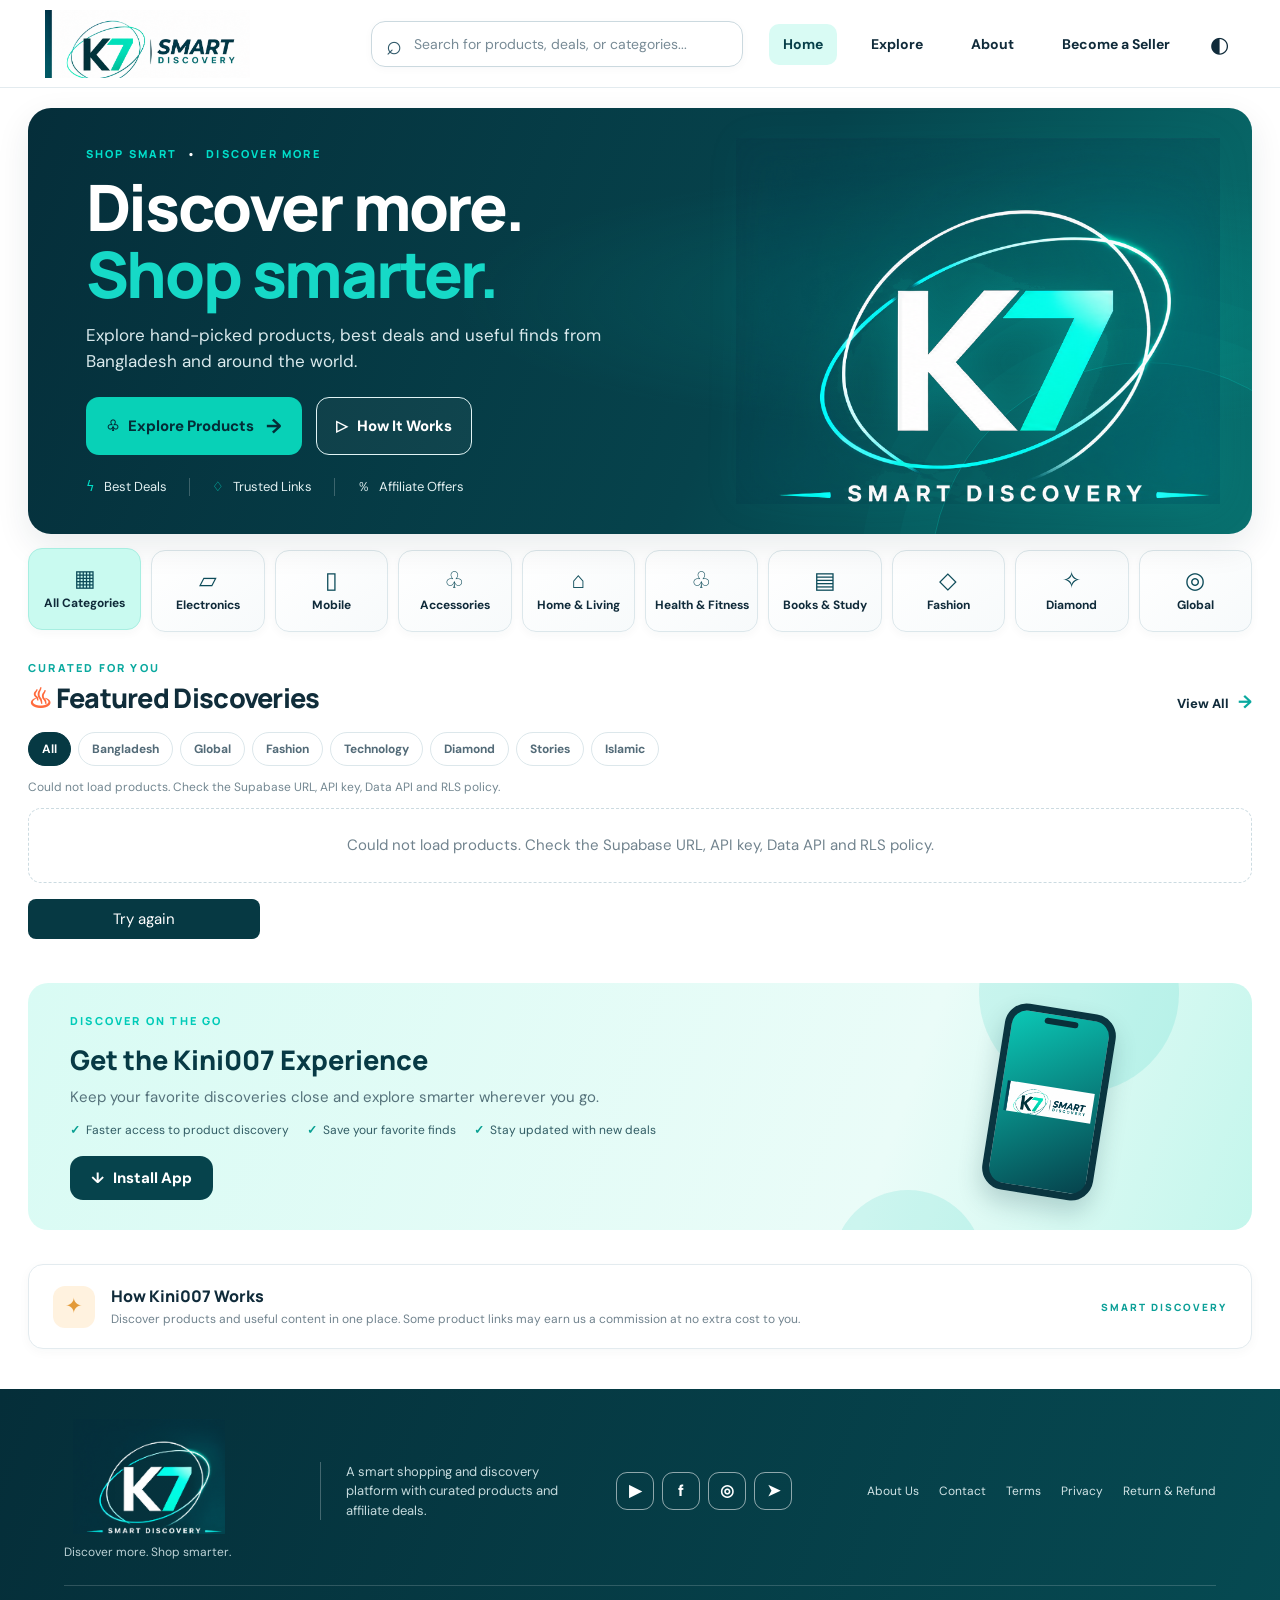
==== commit dd32644a: "Add files via upload" ====
--- a/index.html
+++ b/index.html
@@ -33,7 +33,7 @@
   <nav class="main-nav" aria-label="Main navigation">
     <a class="nav-active" href="#">Home</a>
     <a href="#discover">Explore</a>
-    <a href="#about">About</a>
+    <a href="about.html">About</a>
     <a href="seller.html">Become a Seller</a>
     <button class="theme-toggle" type="button" aria-label="Color theme">◐</button>
     <button id="installBtn" class="install-btn" hidden>↓ <span>Install App</span></button>
@@ -126,7 +126,7 @@
       <span class="footer-social-title">FOLLOW KINI007</span>
       <a href="#" aria-label="YouTube">▶</a><a href="#" aria-label="Facebook">f</a><a href="#" aria-label="Instagram">◎</a><a href="#" aria-label="Telegram">➤</a>
     </div>
-    <div class="footer-links"><a href="#about">About</a><a href="#footer-terms">Terms</a><a href="#footer-privacy">Privacy</a><a href="#footer-contact">Contact</a></div>
+    <div class="footer-links"><a href="about.html">About Us</a><a href="contact.html">Contact</a><a href="terms.html">Terms</a><a href="privacy.html">Privacy</a><a href="refund.html">Return &amp; Refund</a></div>
   </div>
   <div class="footer-bottom"><span>© <span id="year"></span> Kini007. All rights reserved.</span><span>Affiliate disclosure: Some links may earn us a commission at no extra cost to you.</span><a href="admin.html">Admin</a></div>
 </footer>
--- a/style.css
+++ b/style.css
@@ -14,3 +14,29 @@
 @media(max-width:1200px){.site-header{grid-template-columns:220px minmax(200px,1fr) auto;gap:15px}.brand-logo{width:215px}.main-nav{gap:8px}.category-strip{grid-template-columns:repeat(5,minmax(0,1fr))}.product-grid{grid-template-columns:repeat(4,minmax(0,1fr))}.footer-main{grid-template-columns:180px 1fr 1fr}.footer-links{grid-column:2/-1}}
 @media(max-width:850px){.site-header{height:auto;min-height:78px;grid-template-columns:180px 1fr;gap:10px;padding:9px 18px}.brand-logo{width:175px;height:55px}.header-search{grid-column:1/-1;grid-row:2;max-width:none;height:42px}.main-nav{justify-content:flex-end;gap:6px}.main-nav>a{font-size:12px;padding:8px}.theme-toggle{display:none}.install-btn{padding:9px 11px}.hero{width:calc(100% - 28px);min-height:340px;padding:30px}.hero-brand-art{width:34%;height:230px}.hero h1{font-size:44px}.category-strip,.products-section,.ebay-section,.app-promo,.about-strip{width:calc(100% - 28px)}.category-strip{grid-template-columns:repeat(5,minmax(0,1fr))}.product-grid{grid-template-columns:repeat(3,minmax(0,1fr))}.app-device{right:8%}.footer-main{grid-template-columns:160px 1fr 1fr}.footer-description{font-size:12px}.footer-links{grid-column:1/-1;justify-content:flex-end}}
 @media(max-width:560px){.site-header{grid-template-columns:1fr auto}.brand-logo{width:165px;height:54px}.main-nav{gap:3px}.main-nav>a{padding:7px;font-size:11px}.main-nav>a:nth-child(3){display:none}.install-btn{font-size:11px;padding:9px}.install-btn span{display:none}.header-search{grid-column:1/-1}.hero{min-height:365px;padding:28px 22px;margin-top:14px}.hero-brand-art{display:none}.hero h1{font-size:42px;letter-spacing:-1.5px}.hero-description{font-size:14px}.trust-points{gap:9px;font-size:10px;flex-wrap:wrap}.trust-points i{display:none}.category-strip{grid-template-columns:repeat(3,minmax(0,1fr));gap:7px}.category-tile{min-height:70px}.category-tile b{font-size:11px}.products-section{margin-bottom:30px}.section-heading h2{font-size:22px}.product-tools{align-items:flex-start;flex-direction:column}.product-grid{grid-template-columns:repeat(2,minmax(0,1fr));gap:10px}.card>.art{height:145px;min-height:145px;flex-basis:145px}.card-body{padding:10px}.card-body h3{font-size:12px;min-height:34px}.card-body p{font-size:10px;min-height:29px}.product-price{font-size:15px}.app-promo{padding:24px 20px;min-height:270px}.app-promo h2{font-size:22px;max-width:250px}.app-promo-copy{max-width:100%}.app-promo ul{display:block;line-height:2}.app-device{width:75px;height:130px;right:18px;top:auto;bottom:22px;opacity:.5}.about-strip{align-items:flex-start;padding:16px}.about-badge{display:none}.footer-main{grid-template-columns:1fr 1fr;gap:16px}.footer-brand img{width:130px;height:90px}.footer-description{border:0;padding:0;font-size:11px}.footer-social{grid-column:1/-1}.footer-links{grid-column:1/-1;justify-content:flex-start;flex-wrap:wrap}.footer-bottom{font-size:9px}.footer-bottom span:nth-child(2){width:100%}}
+
+
+/* KINI007 policy pages */
+.policy-page{background:var(--paper);min-height:100vh}
+.policy-header{background:#fff;border-bottom:1px solid var(--line);padding:16px clamp(20px,5vw,70px);display:flex;align-items:center;justify-content:space-between;gap:20px}
+.policy-brand{font:800 22px 'Manrope',sans-serif;color:var(--deep)}
+.policy-brand span{color:var(--teal2)}
+.policy-nav{display:flex;flex-wrap:wrap;gap:8px 18px;font-size:13px;font-weight:700;color:var(--ink)}
+.policy-nav a:hover{color:var(--teal2)}
+.policy-wrap{width:min(100% - 32px,980px);margin:34px auto 50px}
+.policy-hero{background:linear-gradient(115deg,#052e3a,#08716f);color:#fff;padding:34px clamp(22px,5vw,48px);border-radius:20px;margin-bottom:22px}
+.policy-hero .eyebrow{color:#20e0cb}
+.policy-hero h1{font:800 clamp(30px,5vw,44px)/1.1 'Manrope',sans-serif;margin:0 0 10px}
+.policy-hero p{color:#d7ebed;margin:0}
+.policy-card{background:#fff;border:1px solid var(--line);border-radius:16px;padding:clamp(20px,4vw,38px);box-shadow:var(--shadow)}
+.policy-card h2{font:800 22px 'Manrope',sans-serif;color:var(--deep);margin:24px 0 10px}
+.policy-card h2:first-child{margin-top:0}
+.policy-card h3{font:700 16px 'Manrope',sans-serif;margin:20px 0 7px;color:var(--ink)}
+.policy-card p,.policy-card li{color:#526b77;line-height:1.75}
+.policy-card ul{padding-left:22px}
+.policy-meta{font-size:13px;color:var(--muted);margin:0 0 22px}
+.policy-contact{background:#effaf7;border:1px solid #d4f1e9;border-radius:12px;padding:16px;margin-top:20px}
+.policy-contact p{margin:5px 0}
+.policy-footer{background:#052e39;color:#dcebed;padding:22px;text-align:center;font-size:12px}
+.policy-footer a{color:#fff;text-decoration:underline}
+@media(max-width:650px){.policy-header{align-items:flex-start;flex-direction:column}.policy-nav{gap:8px 12px}.policy-wrap{margin-top:18px}.policy-hero{padding:26px 22px}}
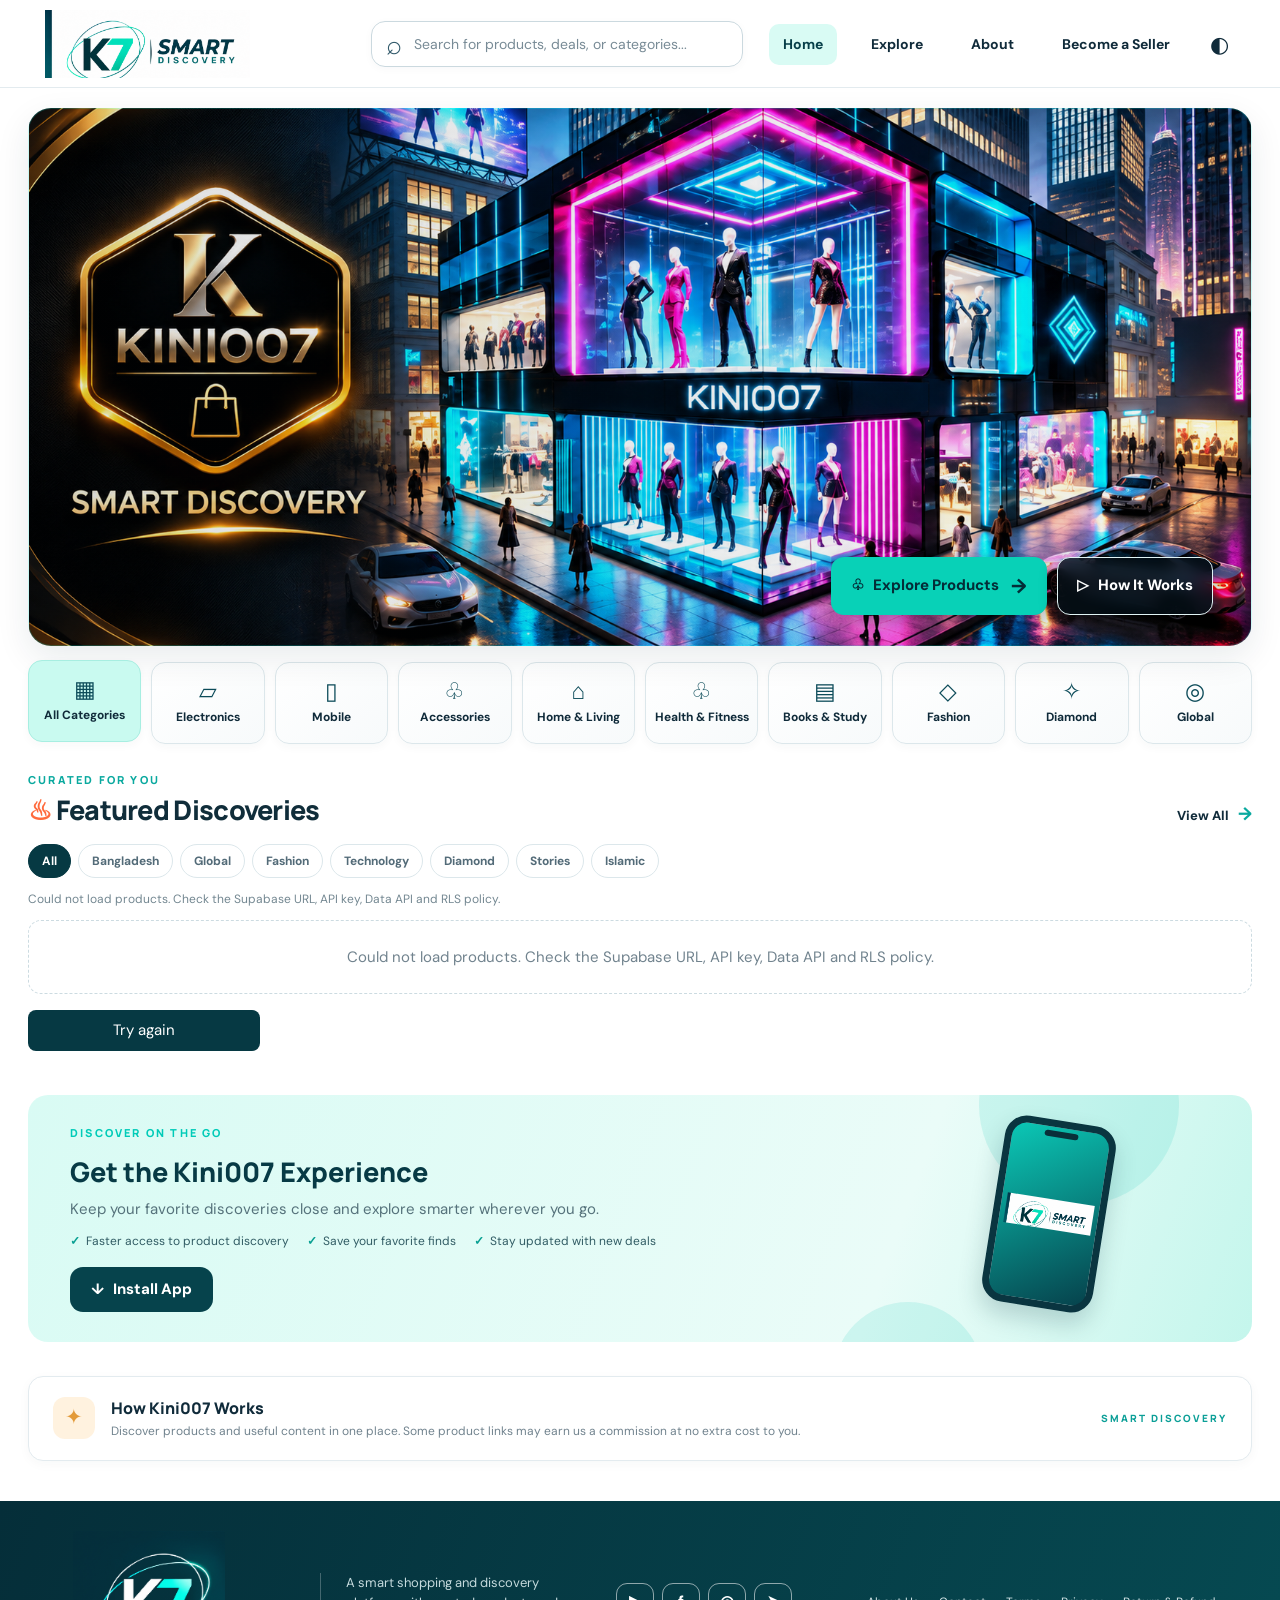
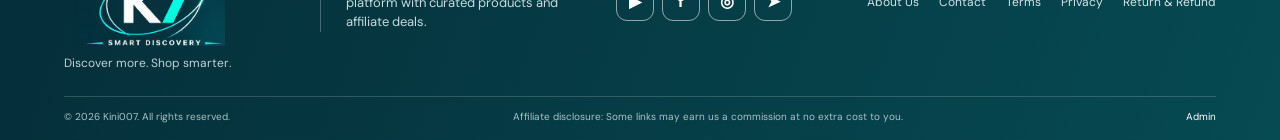
==== commit 69dad965: "Load scheduled video advertisements on storefront" ====
--- a/index.html
+++ b/index.html
@@ -10,6 +10,7 @@
 <link rel="manifest" href="manifest.json">
 <link rel="icon" href="icon.svg" type="image/svg+xml">
 <link rel="stylesheet" href="style.css">
+<link rel="stylesheet" href="video-ads.css">
 <meta name="robots" content="index, follow">
 <meta property="og:type" content="website">
 <meta property="og:title" content="Kini007 | Smart Discovery">
@@ -133,6 +134,7 @@
 
 <script src="supabase-config.js"></script>
 <script src="app.js"></script>
+<script src="video-ads.js"></script>
 <script>
   document.querySelectorAll(".category-tile, .filter-pill").forEach(button => {
     button.addEventListener("click", () => {
--- a/style.css
+++ b/style.css
@@ -40,3 +40,100 @@
 .policy-footer{background:#052e39;color:#dcebed;padding:22px;text-align:center;font-size:12px}
 .policy-footer a{color:#fff;text-decoration:underline}
 @media(max-width:650px){.policy-header{align-items:flex-start;flex-direction:column}.policy-nav{gap:8px 12px}.policy-wrap{margin-top:18px}.policy-hero{padding:26px 22px}}
+/* KINI007 FINAL COVER — paste this block at the END of style.css */
+.hero {
+  background-image:
+    linear-gradient(90deg, rgba(3, 12, 20, 0.12), rgba(3, 12, 20, 0.04)),
+    url("kini007-cover-final.png");
+  background-size: cover;
+  background-position: center;
+  background-repeat: no-repeat;
+  min-height: clamp(380px, 42vw, 580px);
+  border: 1px solid rgba(0, 220, 205, 0.22);
+}
+.hero:after,
+.hero-brand-art {
+  display: none;
+}
+@media (max-width: 850px) {
+  .hero {
+    min-height: 430px;
+    background-position: center;
+  }
+}
+@media (max-width: 560px) {
+  .hero {
+    min-height: 450px;
+    background-position: 48% center;
+  }
+}
+/* KINI007 FINAL HERO FIX
+   Paste this block at the VERY END of style.css.
+   Keeps the selected cover artwork and its built-in KINI007 logo + SMART DISCOVERY slogan.
+   Removes the duplicate old hero text and moves the two existing action buttons to the lower-right.
+*/
+.hero {
+  position: relative !important;
+  overflow: hidden;
+}
+
+.hero .hero-content {
+  position: absolute !important;
+  inset: 0 !important;
+  width: 100% !important;
+  max-width: none !important;
+  padding: 0 !important;
+  margin: 0 !important;
+  display: block !important;
+  pointer-events: none !important;
+}
+
+.hero .hero-content > .eyebrow,
+.hero .hero-content > h1,
+.hero .hero-content > .hero-description,
+.hero .hero-content > .trust-points {
+  display: none !important;
+  visibility: hidden !important;
+}
+
+.hero .hero-content > .hero-actions {
+  position: absolute !important;
+  right: clamp(16px, 3vw, 44px) !important;
+  bottom: clamp(16px, 2.5vw, 30px) !important;
+  left: auto !important;
+  top: auto !important;
+  display: flex !important;
+  flex-wrap: wrap !important;
+  justify-content: flex-end !important;
+  gap: 10px !important;
+  margin: 0 !important;
+  pointer-events: auto !important;
+  z-index: 5 !important;
+}
+
+.hero .hero-content > .hero-actions .button {
+  box-shadow: 0 5px 18px rgba(0, 0, 0, .32) !important;
+  backdrop-filter: blur(7px);
+}
+
+.hero .hero-content > .hero-actions .button-outline {
+  background: rgba(3, 15, 22, .78) !important;
+}
+
+.hero .hero-brand-art {
+  display: none !important;
+}
+
+@media (max-width: 560px) {
+  .hero .hero-content > .hero-actions {
+    right: 12px !important;
+    bottom: 12px !important;
+    left: 12px !important;
+    justify-content: center !important;
+    gap: 8px !important;
+  }
+  .hero .hero-content > .hero-actions .button {
+    padding: 10px 12px !important;
+    font-size: 12px !important;
+  }
+}
--- a/video-ads.css
+++ b/video-ads.css
@@ -0,0 +1 @@
+.k7-video-hero,.k7-video-gallery{width:calc(100% - 56px);max-width:1600px;margin:20px auto}.k7-video-hero{padding:26px clamp(18px,4vw,48px);border-radius:20px;background:#073b45;color:white}.k7-video-hero-inner{display:grid;grid-template-columns:minmax(240px,.8fr) minmax(320px,1.2fr);gap:24px;align-items:center}.k7-video-hero h2{font-size:clamp(24px,3vw,38px);margin:8px 0}.k7-video-hero p{color:#d5e7e9}.k7-video-player,.k7-video-media{aspect-ratio:16/9;background:#061f25;border-radius:14px;overflow:hidden}.k7-video-player iframe,.k7-video-player video,.k7-video-media iframe,.k7-video-media video,.k7-product-video iframe,.k7-product-video video{width:100%;height:100%;border:0;display:block}.k7-video-grid{display:grid;grid-template-columns:repeat(3,minmax(0,1fr));gap:16px}.k7-video-card{border:1px solid #e3ebef;border-radius:15px;overflow:hidden;background:white}.k7-video-copy{padding:14px}.k7-video-copy h3{margin:0 0 6px}.k7-video-copy p{color:#687d89;font-size:13px}.k7-video-copy a{font-weight:800;color:#087c70}.k7-product-video{margin-top:12px;aspect-ratio:16/9;max-width:100%;overflow:hidden;border-radius:12px}@media(max-width:760px){.k7-video-hero,.k7-video-gallery{width:calc(100% - 24px)}.k7-video-hero-inner{grid-template-columns:1fr}.k7-video-grid{grid-template-columns:1fr}}
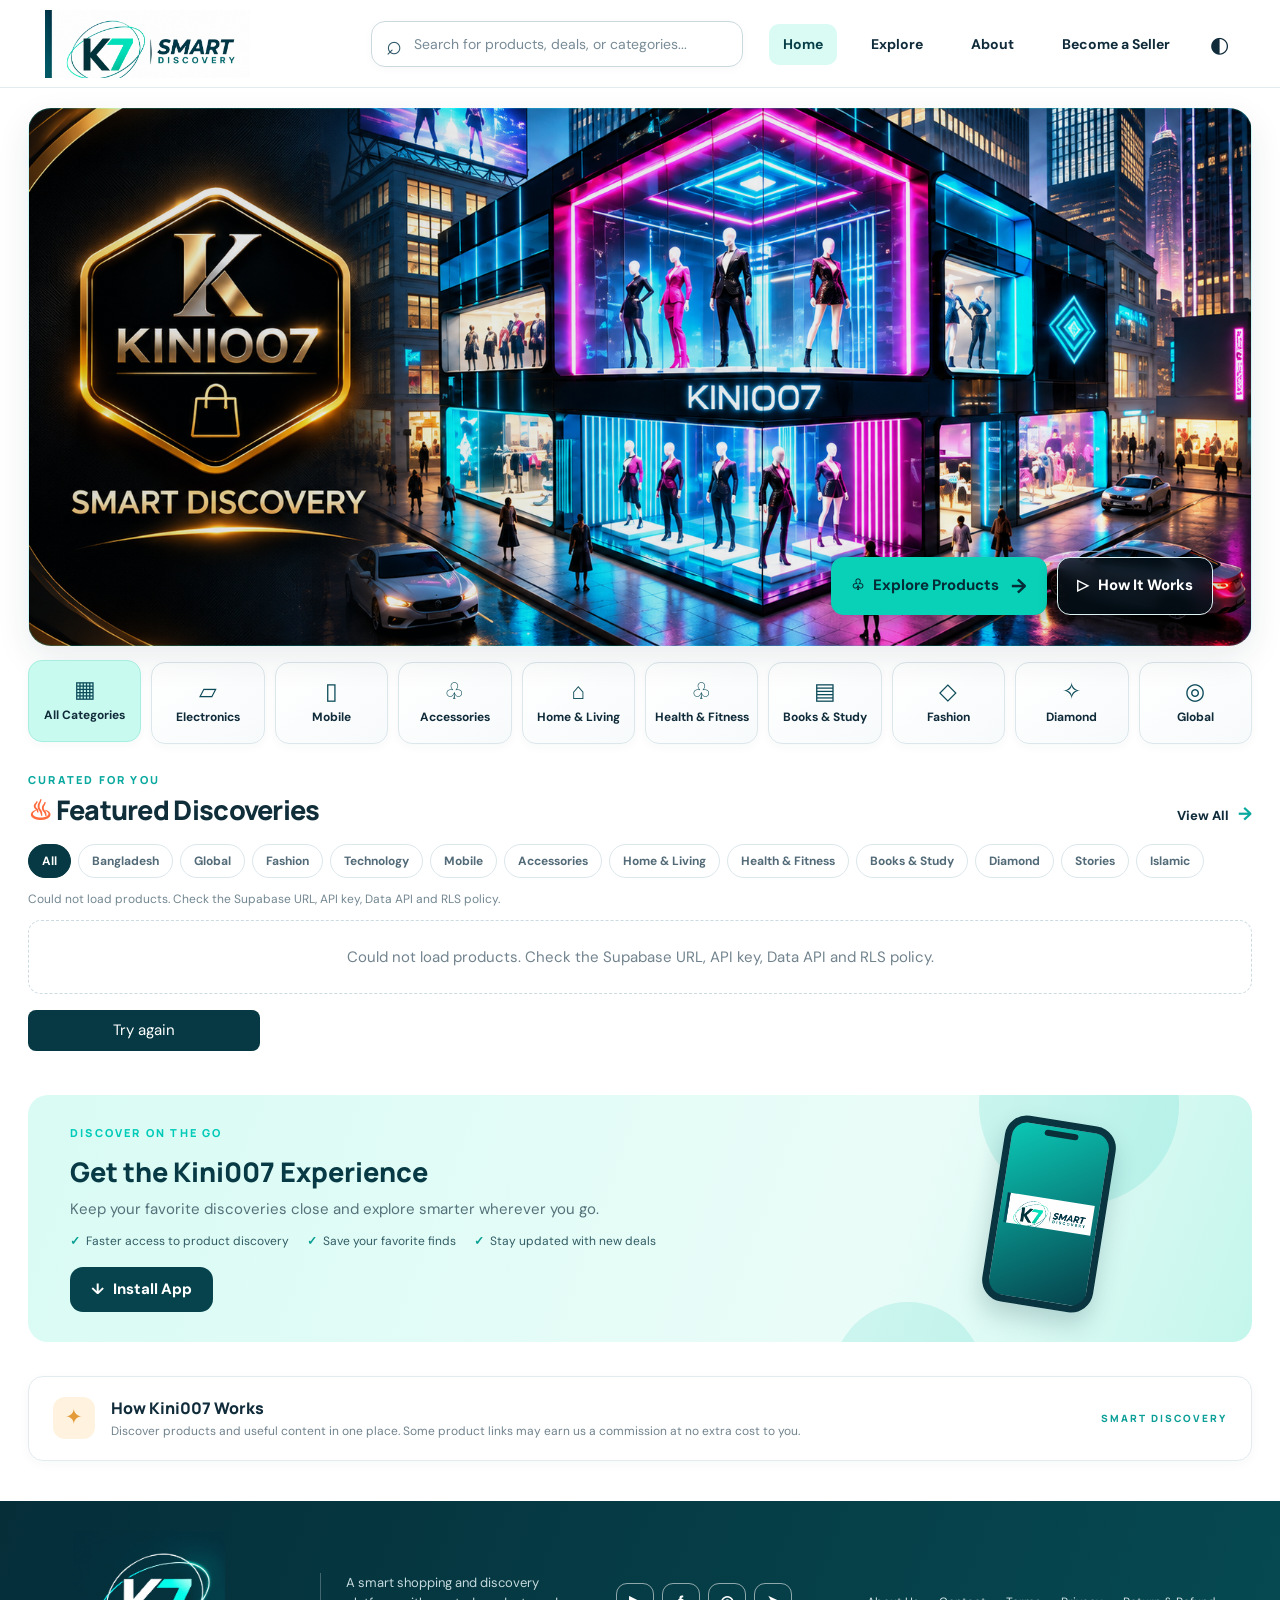
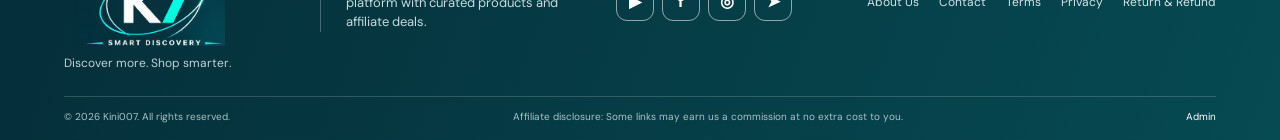
==== commit 97ebb31a: "Improve category filter navigation and remove duplicate handler" ====
--- a/index.html
+++ b/index.html
@@ -10,7 +10,6 @@
 <link rel="manifest" href="manifest.json">
 <link rel="icon" href="icon.svg" type="image/svg+xml">
 <link rel="stylesheet" href="style.css">
-<link rel="stylesheet" href="video-ads.css">
 <meta name="robots" content="index, follow">
 <meta property="og:type" content="website">
 <meta property="og:title" content="Kini007 | Smart Discovery">
@@ -85,6 +84,11 @@
       <button class="tab filter-pill" data-cat="global">Global</button>
       <button class="tab filter-pill" data-cat="fashion">Fashion</button>
       <button class="tab filter-pill" data-cat="tech">Technology</button>
+      <button class="tab filter-pill" data-cat="mobile">Mobile</button>
+      <button class="tab filter-pill" data-cat="accessories">Accessories</button>
+      <button class="tab filter-pill" data-cat="home">Home &amp; Living</button>
+      <button class="tab filter-pill" data-cat="health">Health &amp; Fitness</button>
+      <button class="tab filter-pill" data-cat="books">Books &amp; Study</button>
       <button class="tab filter-pill" data-cat="diamond">Diamond</button>
       <button class="tab filter-pill" data-cat="stories">Stories</button>
       <button class="tab filter-pill" data-cat="islamic">Islamic</button>
@@ -134,14 +138,7 @@
 
 <script src="supabase-config.js"></script>
 <script src="app.js"></script>
-<script src="video-ads.js"></script>
 <script>
-  document.querySelectorAll(".category-tile, .filter-pill").forEach(button => {
-    button.addEventListener("click", () => {
-      document.querySelectorAll(".category-tile, .filter-pill").forEach(item => item.classList.remove("active"));
-      document.querySelectorAll('[data-cat="' + button.dataset.cat + '"]').forEach(item => item.classList.add("active"));
-    });
-  });
   document.querySelector(".theme-toggle")?.addEventListener("click", () => document.body.classList.toggle("dark-mode"));
   document.querySelector("#promoInstall")?.addEventListener("click", () => document.querySelector("#installBtn")?.click());
 </script>
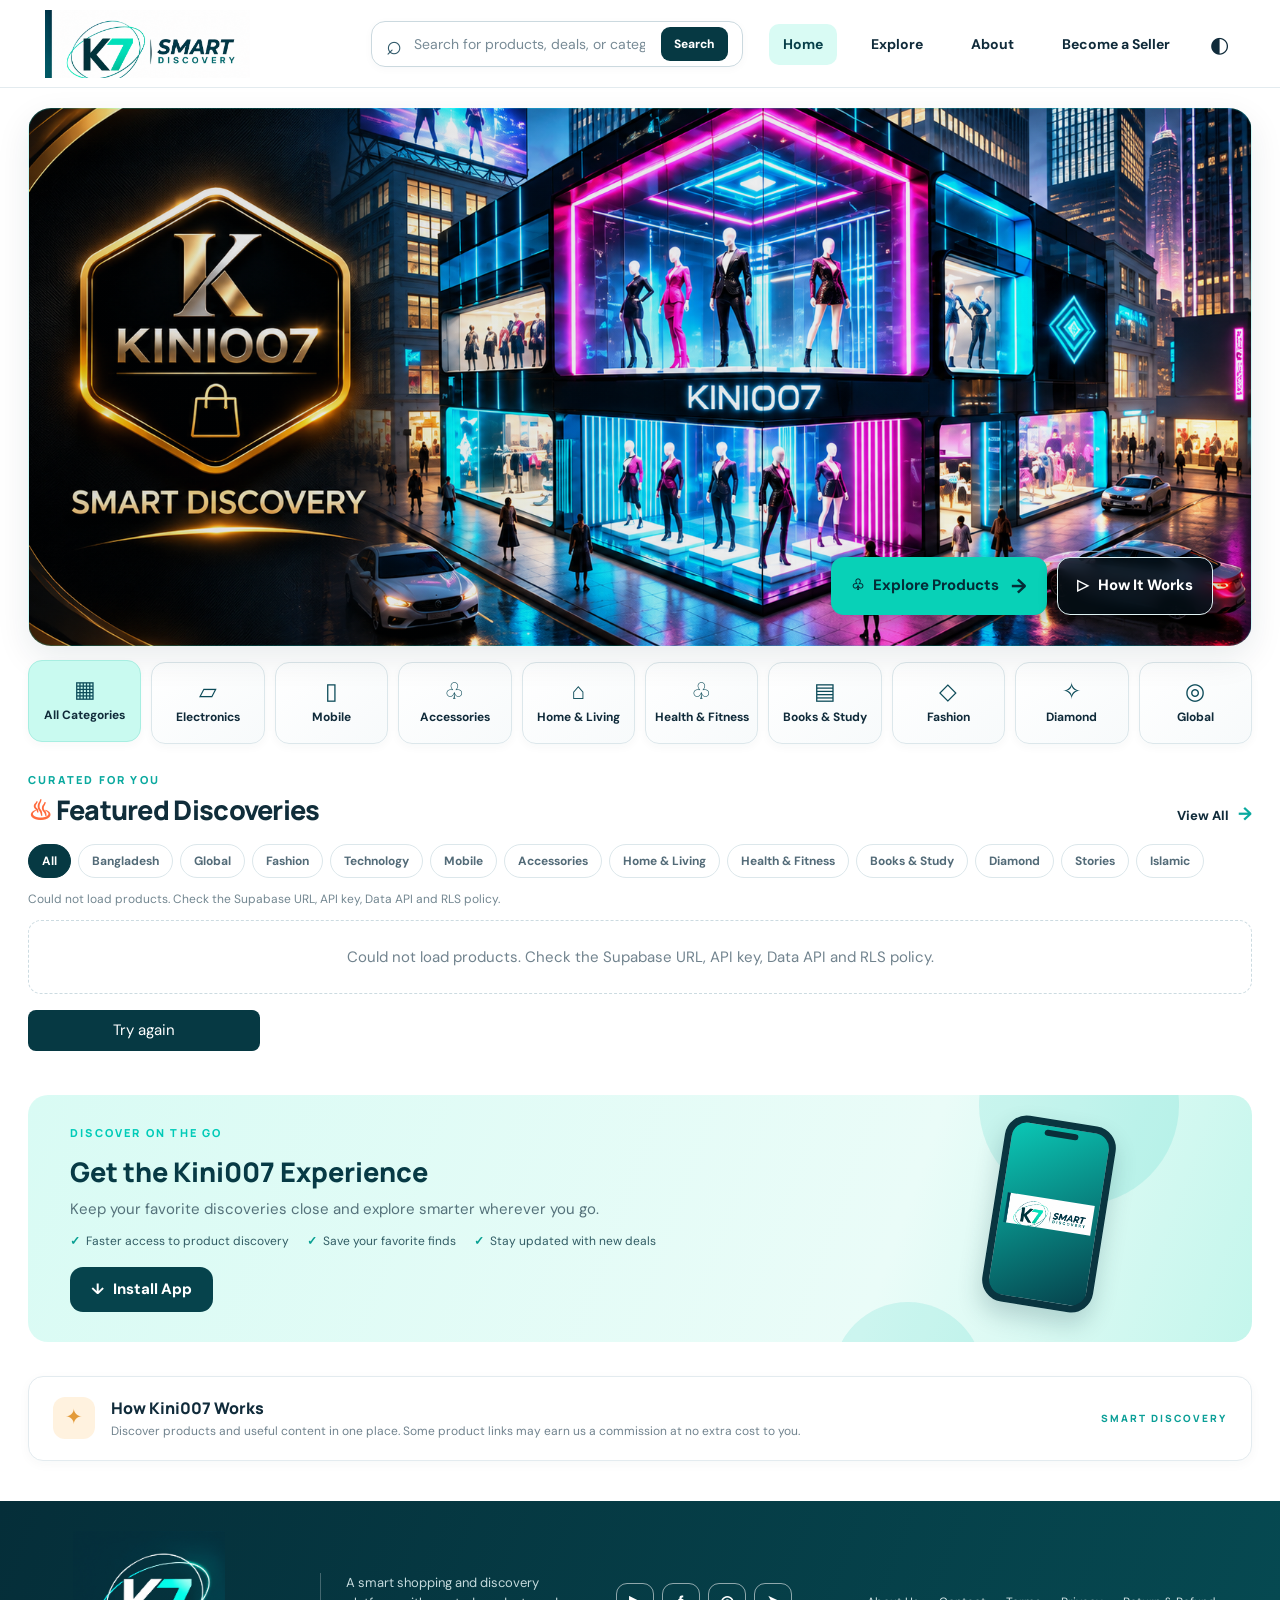
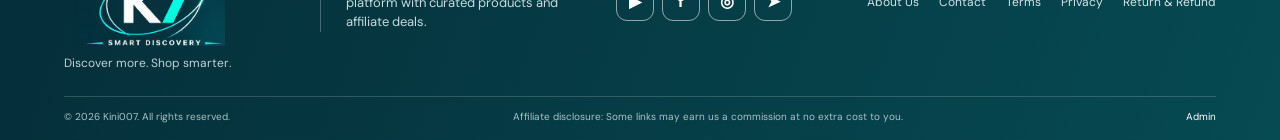
==== commit 5600d688: "Integrate latest main and preserve index.html features" ====
--- a/index.html
+++ b/index.html
@@ -10,6 +10,7 @@
 <link rel="manifest" href="manifest.json">
 <link rel="icon" href="icon.svg" type="image/svg+xml">
 <link rel="stylesheet" href="style.css">
+<link rel="stylesheet" href="video-ads.css">
 <meta name="robots" content="index, follow">
 <meta property="og:type" content="website">
 <meta property="og:title" content="Kini007 | Smart Discovery">
@@ -138,6 +139,7 @@
 
 <script src="supabase-config.js"></script>
 <script src="app.js"></script>
+<script src="video-ads.js"></script>
 <script>
   document.querySelector(".theme-toggle")?.addEventListener("click", () => document.body.classList.toggle("dark-mode"));
   document.querySelector("#promoInstall")?.addEventListener("click", () => document.querySelector("#installBtn")?.click());
--- a/style.css
+++ b/style.css
@@ -1,7 +1,7 @@
 @import url('https://fonts.googleapis.com/css2?family=DM+Sans:wght@400;500;600;700;800&family=Manrope:wght@500;600;700;800&display=swap');
 :root{--ink:#102b3a;--muted:#687d89;--deep:#063943;--deep2:#07535b;--teal:#00cbb8;--teal2:#0aa99f;--mint:#d9fbf4;--gold:#f2a34a;--paper:#f6f9fb;--line:#e3ebef;--white:#fff;--shadow:0 12px 34px rgba(8,45,57,.09)}
 *{box-sizing:border-box}html{scroll-behavior:smooth}body{margin:0;background:#fff;color:var(--ink);font:15px/1.5 'DM Sans',Arial,sans-serif}a{color:inherit;text-decoration:none}button,input{font:inherit}
-.site-header{height:88px;padding:10px clamp(20px,3.5vw,56px);display:grid;grid-template-columns:300px minmax(260px,1fr) auto;gap:26px;align-items:center;background:#fff;border-bottom:1px solid var(--line);position:relative;z-index:5}.brand{display:flex;align-items:center;min-width:0}.brand-logo{width:270px;height:68px;object-fit:contain;object-position:left center}.header-search{height:46px;max-width:570px;width:100%;display:flex;align-items:center;border:1px solid #cbd9df;border-radius:14px;padding:0 14px;box-shadow:0 2px 8px rgba(10,45,60,.03)}.search-symbol{font-size:27px;line-height:1;color:#31596a;margin-right:10px}.header-search input{flex:1;min-width:0;border:0;outline:0;color:var(--ink);font-size:14px}.header-search input::placeholder{color:#788b96}.header-search button{display:none}.main-nav{display:flex;align-items:center;gap:20px;white-space:nowrap}.main-nav>a{font-weight:700;font-size:14px;padding:10px 14px;border-radius:10px}.main-nav>a:hover,.main-nav .nav-active{background:var(--mint);color:#073f49}.theme-toggle{border:0;background:transparent;font-size:22px;color:var(--ink);cursor:pointer}.install-btn{border:0;border-radius:12px;background:var(--deep);color:#fff;padding:13px 18px;font-weight:800;cursor:pointer}
+.site-header{height:88px;padding:10px clamp(20px,3.5vw,56px);display:grid;grid-template-columns:300px minmax(260px,1fr) auto;gap:26px;align-items:center;background:#fff;border-bottom:1px solid var(--line);position:relative;z-index:5}.brand{display:flex;align-items:center;min-width:0}.brand-logo{width:270px;height:68px;object-fit:contain;object-position:left center}.header-search{height:46px;max-width:570px;width:100%;display:flex;align-items:center;border:1px solid #cbd9df;border-radius:14px;padding:0 14px;box-shadow:0 2px 8px rgba(10,45,60,.03)}.search-symbol{font-size:27px;line-height:1;color:#31596a;margin-right:10px}.header-search input{flex:1;min-width:0;border:0;outline:0;color:var(--ink);font-size:14px}.header-search input::placeholder{color:#788b96}.header-search button{display:inline-flex;align-items:center;justify-content:center;border:0;border-radius:9px;background:var(--deep);color:#fff;padding:8px 13px;font-size:12px;font-weight:800;cursor:pointer}.header-search button:hover{background:var(--deep2)}.main-nav{display:flex;align-items:center;gap:20px;white-space:nowrap}.main-nav>a{font-weight:700;font-size:14px;padding:10px 14px;border-radius:10px}.main-nav>a:hover,.main-nav .nav-active{background:var(--mint);color:#073f49}.theme-toggle{border:0;background:transparent;font-size:22px;color:var(--ink);cursor:pointer}.install-btn{border:0;border-radius:12px;background:var(--deep);color:#fff;padding:13px 18px;font-weight:800;cursor:pointer}
 .hero{width:calc(100% - 56px);max-width:1600px;min-height:395px;margin:20px auto 16px;padding:38px clamp(30px,4.5vw,68px);border-radius:23px;overflow:hidden;display:flex;align-items:center;justify-content:space-between;gap:20px;position:relative;background:radial-gradient(ellipse at 80% 45%,rgba(0,199,181,.17),transparent 40%),linear-gradient(112deg,#052e3a 0%,#06434c 58%,#08716f 100%);color:#fff;box-shadow:var(--shadow)}.hero:after{content:"";position:absolute;right:-110px;bottom:-260px;width:430px;height:430px;border:1px solid rgba(0,222,204,.25);border-radius:50%;box-shadow:0 0 0 34px rgba(0,222,204,.035),0 0 0 70px rgba(0,222,204,.025)}.hero-content{position:relative;z-index:2;max-width:640px}.eyebrow{font:800 11px 'Manrope',sans-serif;letter-spacing:2.2px;color:var(--teal);margin:0 0 13px}.hero .eyebrow{color:#00e0cb}.hero .eyebrow span{color:#fff;padding:0 5px}.hero h1{font:800 clamp(42px,5vw,64px)/1.04 'Manrope',sans-serif;letter-spacing:-2.2px;margin:0 0 15px}.hero h1 span{color:#16d9c7}.hero-description{font-size:17px;line-height:1.55;color:#d9e9ec;max-width:550px;margin:0 0 22px}.hero-actions{display:flex;gap:14px;flex-wrap:wrap}.button{display:inline-flex;align-items:center;justify-content:center;gap:8px;border-radius:13px;padding:13px 19px;font-weight:800;border:1px solid transparent;cursor:pointer}.button-primary{background:#08d1b7;color:#042d37}.button-primary:hover{background:#31e2ce}.button-primary span{font-size:20px;margin-left:4px}.button-outline{border-color:#e1f4f5;color:#fff;background:rgba(255,255,255,.04)}.trust-points{display:flex;gap:22px;align-items:center;margin-top:22px;color:#e2f0f1;font-size:13px}.trust-points span:first-letter{color:#00ddc7}.trust-points i{height:18px;width:1px;background:rgba(255,255,255,.22)}.hero-brand-art{width:min(39%,500px);height:330px;display:flex;align-items:center;justify-content:center;position:relative;z-index:1;background:transparent;isolation:isolate}
 .hero-brand-art img{width:112%;height:112%;object-fit:contain;border:0;border-radius:0;background:transparent;mix-blend-mode:screen;filter:drop-shadow(0 0 18px rgba(0,235,220,.18))}
 
--- a/video-ads.css
+++ b/video-ads.css
@@ -0,0 +1,2 @@
+.k7-video-hero,.k7-video-gallery{width:calc(100% - 56px);max-width:1600px;margin:20px auto}.k7-video-hero{padding:26px clamp(18px,4vw,48px);border-radius:20px;background:#073b45;color:white}.k7-video-hero-inner{display:grid;grid-template-columns:minmax(240px,.8fr) minmax(320px,1.2fr);gap:24px;align-items:center}.k7-video-hero h2{font-size:clamp(24px,3vw,38px);margin:8px 0}.k7-video-hero p{color:#d5e7e9}.k7-video-player,.k7-video-media{aspect-ratio:16/9;background:#061f25;border-radius:14px;overflow:hidden}.k7-video-player iframe,.k7-video-player video,.k7-video-media iframe,.k7-video-media video,.k7-product-video iframe,.k7-product-video video{width:100%;height:100%;border:0;display:block}.k7-video-grid{display:grid;grid-template-columns:repeat(3,minmax(0,1fr));gap:16px}.k7-video-card{border:1px solid #e3ebef;border-radius:15px;overflow:hidden;background:white}.k7-video-copy{padding:14px}.k7-video-copy h3{margin:0 0 6px}.k7-video-copy p{color:#687d89;font-size:13px}.k7-video-copy a{font-weight:800;color:#087c70}.k7-product-video{margin-top:12px;aspect-ratio:16/9;max-width:100%;overflow:hidden;border-radius:12px}@media(max-width:760px){.k7-video-hero,.k7-video-gallery{width:calc(100% - 24px)}.k7-video-hero-inner{grid-template-columns:1fr}.k7-video-grid{grid-template-columns:1fr}}
+.k7-product-gallery{display:flex;gap:7px;padding:8px 12px;overflow:auto}.k7-gallery-thumb{width:58px;height:58px;object-fit:cover;border-radius:8px;border:1px solid #e3ebef;flex:0 0 auto}.product-grid .k7-product-video{margin:0 12px 12px;aspect-ratio:16/9;max-width:calc(100% - 24px);overflow:hidden;border-radius:12px;background:#061f25}.product-grid .k7-product-video iframe,.product-grid .k7-product-video video{width:100%;height:100%;border:0;display:block}.k7-video-card .k7-video-media{aspect-ratio:16/9}
